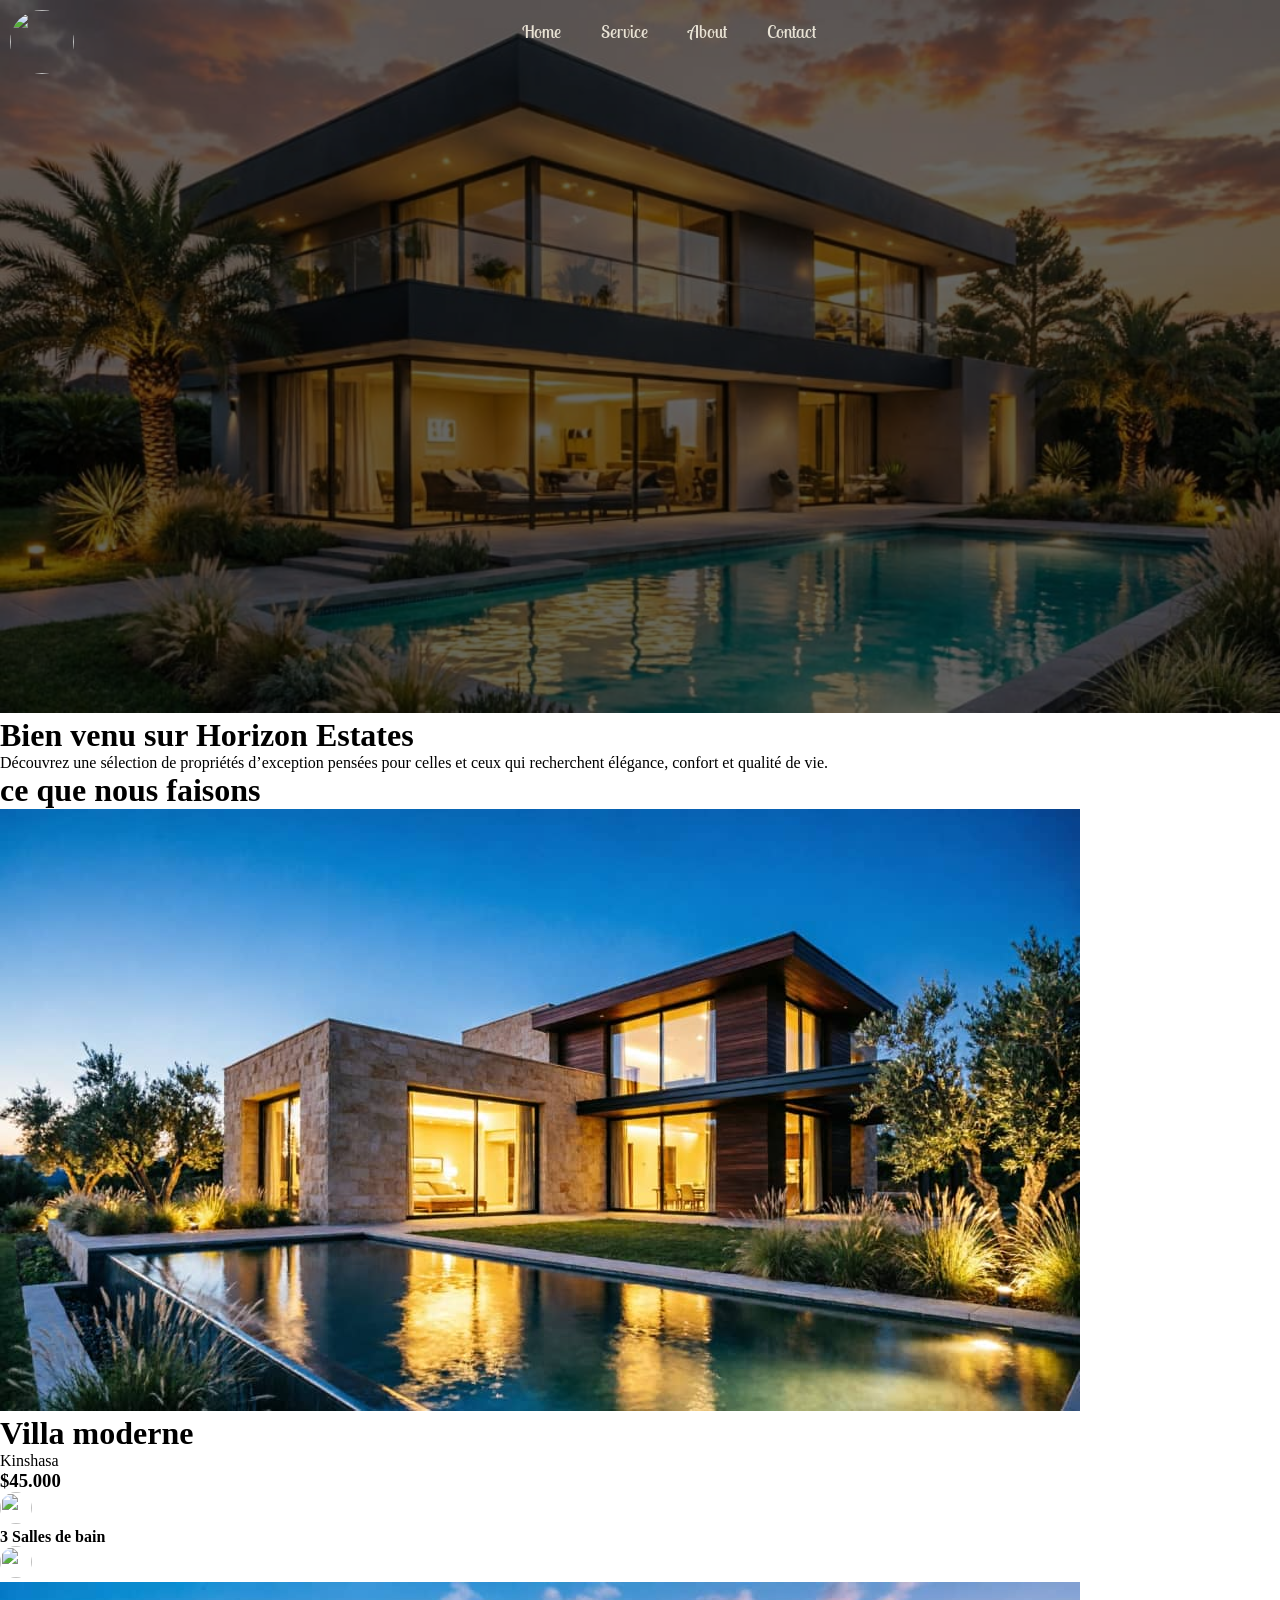
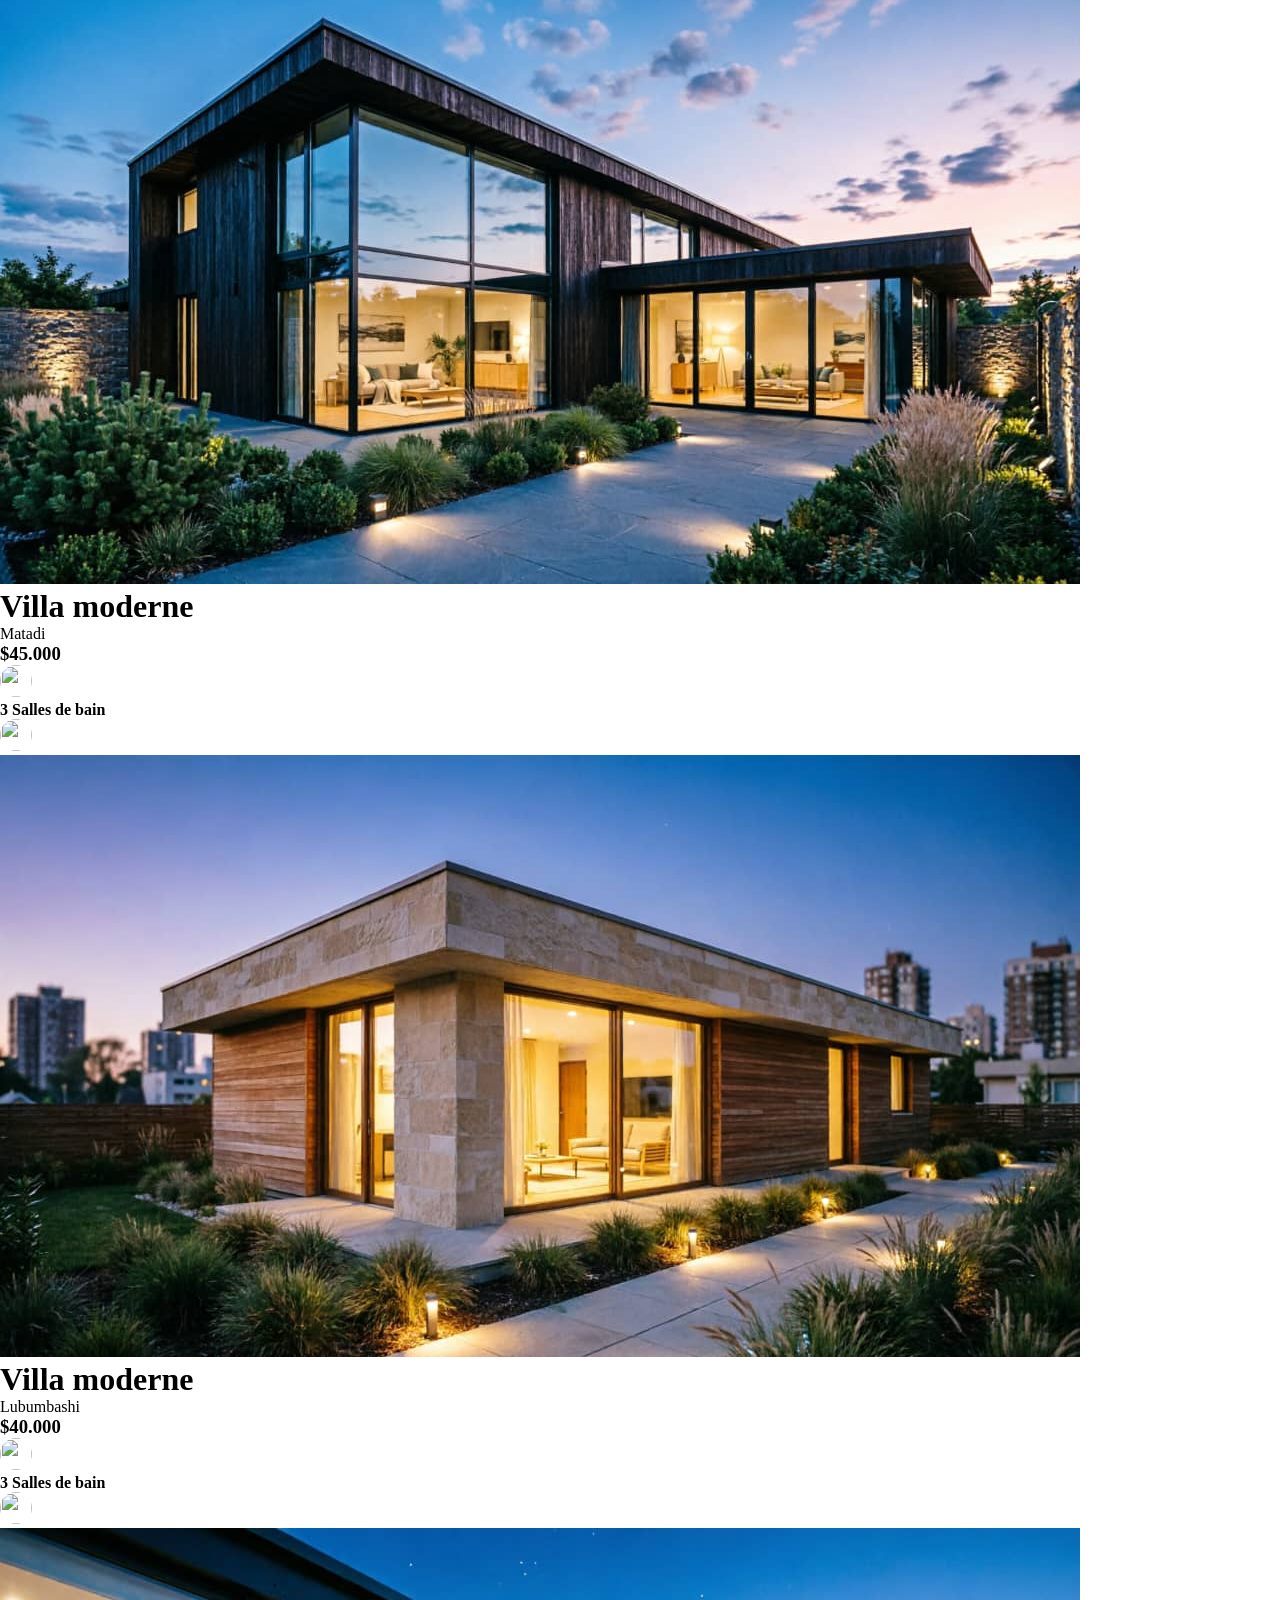
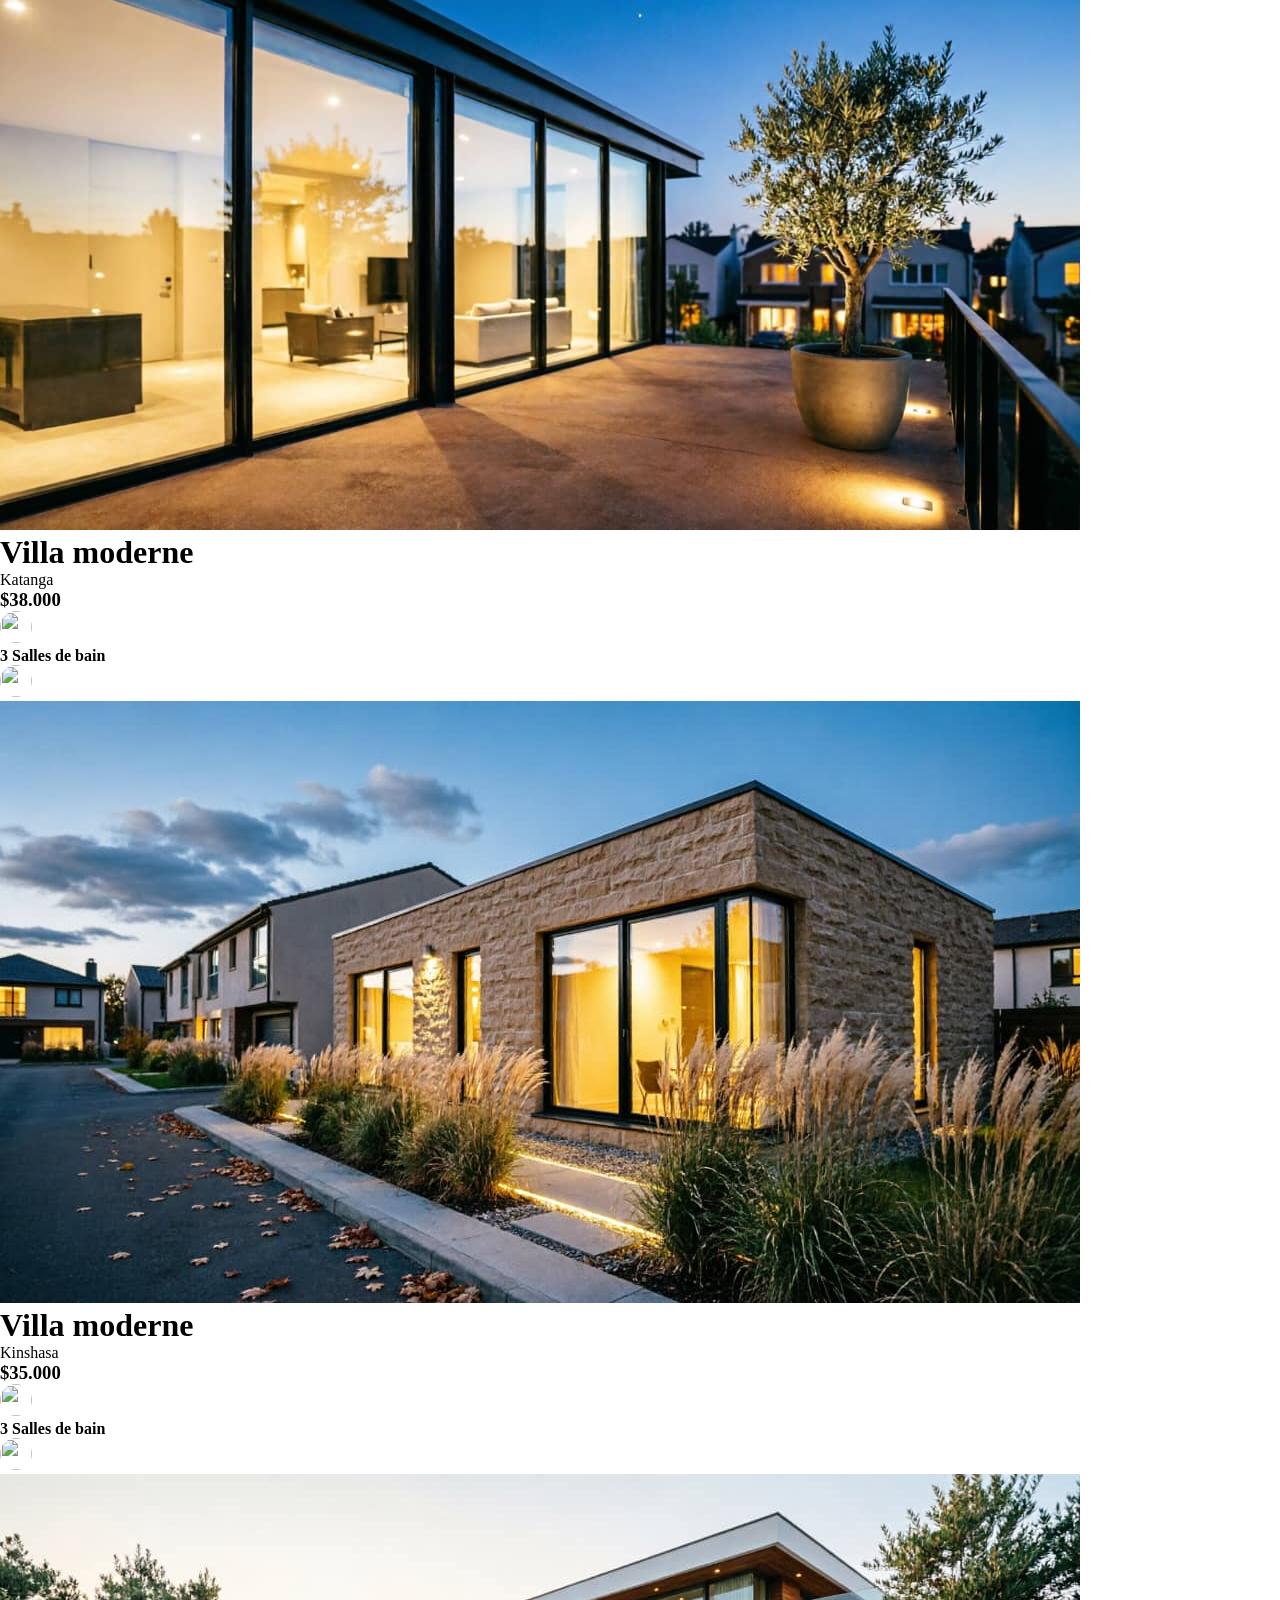
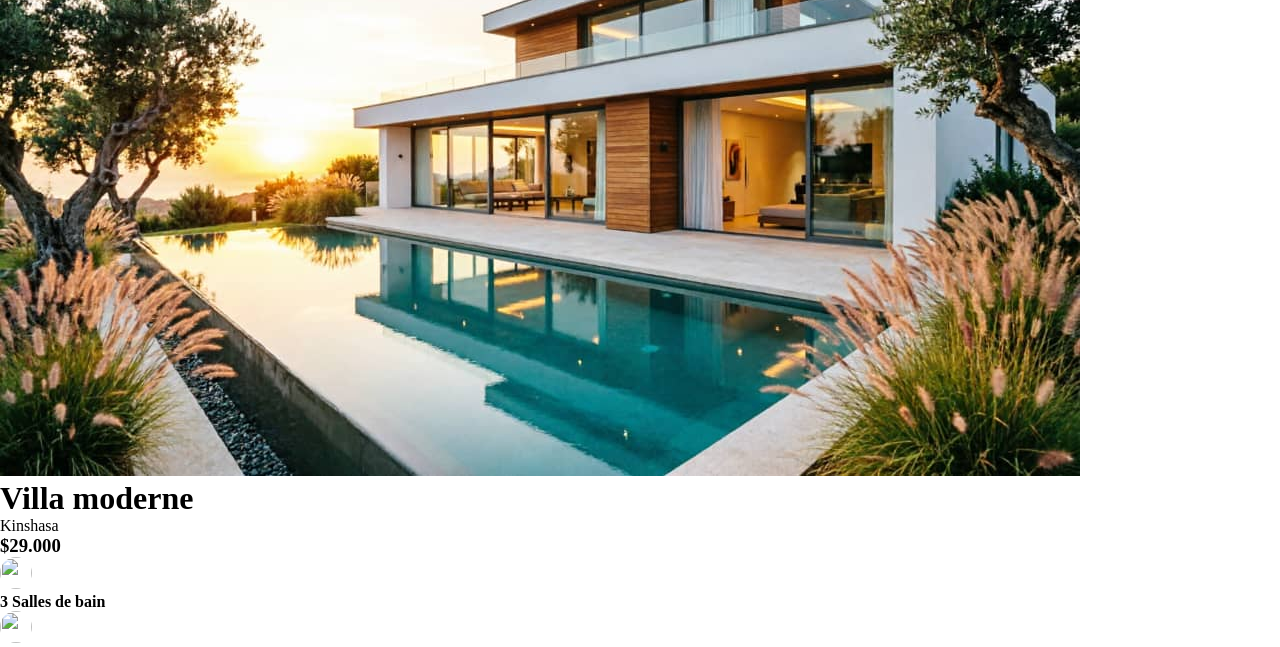
==== src/composant/header.html @ 40e7413b "change le design" ====
<!DOCTYPE html>
<html lang="en">
<head>
    <meta charset="UTF-8">
    <meta name="viewport" content="width=device-width, initial-scale=1.0">
    <link rel="stylesheet" href="/src/main.css">
        <link rel="stylesheet" href="https://cdnjs.cloudflare.com/ajax/libs/font-awesome/6.5.1/css/all.min.css">
    <link rel="preconnect" href="https://fonts.googleapis.com">
<link rel="preconnect" href="https://fonts.gstatic.com" crossorigin>
<link href="https://fonts.googleapis.com/css2?family=Cormorant+Garamond:wght@400;500;600;700&family=Montserrat:wght@300;400;500&display=swap" rel="stylesheet">
    <title>Horizon Home</title>
</head>
<body>
    <header class="top">
        <div class="background">
            <img src="/public/images/fontBack.jpeg" alt="">
        </div>
        <div class="logo"><img src="public/images/icons/LogoHorizon.png" alt="" srcset=""></div>
        <div class="menu">
            <nav>
                <ul>
                    <li>
                        <a href="">Home</a>
                        <a href="">Service</a>
                        <a href="">About</a>
                        <a href="">Contact</a>
                    </li>
                </ul>
            </nav>
        </div>
        <h1>Bien venu sur Horizon Estates</h1>
        <p>Découvrez une sélection de propriétés d’exception pensées pour celles et ceux qui recherchent élégance, confort et qualité de vie.</p>
    </header>
    <div class="propriety">
        <h1 id="propText">ce que nous faisons </h1>
        <div id="home">
            <div class="carte1">
                <img src="/public/images/home1.jpeg" alt="img" srcset="">
                <div class="descript1">
                    <h1>Villa moderne</h1>
                    <p>Kinshasa</p>
                    <h3>$45.000</h3>
                    <div class="icon">
                        <div class="sallBain">
                            <img src="/public/images/icons/icon5.jpeg" alt="">
                            <h4>3 Salles de bain</h4>
                        </div>
                        <div class="bedRoom">
                            <img src="/public/images/icons/icon4.jpeg" alt="">
                        </div>
                    </div>
                </div>
            </div>
            <div class="carte2">
                <img src="/public/images/home2.jpeg" alt="">
                <div class="descript2">
                     <h1>Villa moderne</h1>
                    <p>Matadi</p>
                    <h3>$45.000</h3>
                    <div class="icon">
                         <div class="sallBain">
                            <img src="/public/images/icons/icon5.jpeg" alt="">
                            <h4>3 Salles de bain</h4>
                        </div>
                        
                        <div class="bedRoom">
                            <img src="/public/images/icons/icon4.jpeg" alt="">
                        </div>
                    </div>
                </div>
            </div>
            <div class="carte3">
                <img src="/public/images/home3.jpeg" alt="">
                <div class="descript3">
                     <h1>Villa moderne</h1>
                    <p>Lubumbashi</p>
                    <h3>$40.000</h3>
                    <div class="icon">
                         <div class="sallBain">
                            <img src="/public/images/icons/icon5.jpeg" alt="">
                            <h4>3 Salles de bain</h4>
                        </div>
                        
                        <div class="bedRoom">
                            <img src="/public/images/icons/icon4.jpeg" alt="">
                        </div>
                    </div>
                </div>
            </div>
            <div class="carte4">
                <img src="/public/images/home4.jpeg" alt="">
                <div class="descript4">
                     <h1>Villa moderne</h1>
                    <p>Katanga</p>
                    <h3>$38.000</h3>
                    <div class="icon">
                       <div class="sallBain">
                            <img src="/public/images/icons/icon5.jpeg" alt="">
                            <h4>3 Salles de bain</h4>
                        </div>
                        
                        <div class="bedRoom">
                            <img src="/public/images/icons/icon4.jpeg" alt="">
                        </div>
                    </div>
                </div>
            </div>
            <div class="carte5">
                <img src="/public/images/home5.jpeg" alt="">
                <div class="descript5"> <h1>Villa moderne</h1>
                    <p>Kinshasa</p>
                    <h3>$35.000</h3>
                    <div class="icon">
                         <div class="sallBain">
                            <img src="/public/images/icons/icon5.jpeg" alt="">
                            <h4>3 Salles de bain</h4>
                        </div>
                        
                        <div class="bedRoom">
                            <img src="/public/images/icons/icon4.jpeg" alt="">
                        </div>
                    </div>
                </div>
            </div>
            <div class="carte6">
                <img src="/public/images/home6.jpeg" alt="">
                <div class="descript6"> <h1>Villa moderne</h1>
                    <p>Kinshasa</p>
                    <h3>$29.000</h3>
                    <div class="icon">
                         <div class="sallBain">
                            <img src="/public/images/icons/icon5.jpeg" alt="">
                            <h4>3 Salles de bain</h4>
                        </div>
                        
                        <div class="bedRoom">
                            <img src="/public/images/icons/icon4.jpeg" alt="">
                        </div>
                    </div>
                </div>
            </div>








        </div>
    </div>
</body>
</html>
---- src/main.css ----
@import url('https://fonts.googleapis.com/css2?family=Cormorant+Garamond:wght@400;500;600;700&family=Plus+Jakarta+Sans:wght@400;500;600;700&display=swap');
@import url('https://fonts.googleapis.com/css2?family=Bodoni+Moda:opsz,wght@6..96,400;6..96,500;6..96,600;6..96,700&display=swap');
@import url('https://fonts.googleapis.com/css2?family=Instrument+Serif:ital@0;1&display=swap');
@import url('https://fonts.googleapis.com/css2?family=Audiowide&family=Bebas+Neue&family=Lobster+Two:ital,wght@0,400;0,700;1,400;1,700&family=Orbitron:wght@400..900&family=Press+Start+2P&display=swap');
*{
    margin: 0;
    padding: 0;
    box-sizing: border-box;
}
 
.present{
    width: 100%;
    height: 100vh;
    display: flex;
    flex-direction: column;
    align-items: center;
    padding: 100px;
   
}
.videoback{
    position: relative;
    width: 100%;
    height: 100%;
    overflow: hidden;
}

video{
    width: 100%;
    height: 100%;
    object-fit: cover;
    z-index: -1;
    position: fixed;
    left: 0;
    top: 0;
    filter: brightness(0.3);
    
}
.text{
    display: flex;
    flex-direction: column;
    gap: 20px;
    font-family: 'Playfair Display', serif;
    z-index: 10;
    transform: translate(-20px);
    opacity: 0;
}
.text.view{
    display: flex;
    flex-direction: column;
    gap: 20px;
    font-family: 'Playfair Display', serif;
    opacity: 1;
    z-index: 10;
     animation: fadeText .8s ease-in-out;
}
.text h1{
     font-family: "Lobster Two", sans-serif;
    width: 400px;
    color: #e9e3d5;
    visibility: visible;
    white-space: normal;
    /* text-align: left; */
    font-size: 3rem;
    font-weight: 800;
    animation-delay: 0.6s;
}
.text p{
    font-family: 'Cormorant Garamond', serif;
    font-size: 22px;
    font-weight: 600;
    width: 800px;
    color: #e9e3d5;
    animation-delay: 0.8s;
}
#view{
    width:150px;
    height: 35px;
    border-radius: 20px;
    position: relative;
    left: 200px;
    top: 50px;
    border: none;
    color: #171717;
    font-size: 17px;
    font-weight: 400;
    font-family: "Lobster Two", sans-serif;
    z-index: 10;
    cursor: pointer;
    animation-delay: 0.9;
    background: #778ca4;
    box-shadow: 2px 2px 3px ,-2px -2px #4f6271;
    transition: all .5s ease-in-out;
    opacity: 1;

}
#view.hide{
    opacity: 1;
     animation: push .5s ease-in-out;
}
#view a{
    position:absolute;
    top: 8px;
    color: #e9e3d5;
    left: 15%;
    text-decoration: none;
    text-align: center;
    margin: 0 auto;
}

#view:hover{
     transition: 0.6s ease;
    color: #e9e3d5;
    background: transparent;
}
@keyframes fadeText {
    from{
        transform: translateX(-50px);
        opacity: 0;
    }
    to{
        transform: translate(0);
        opacity: 1;
    }
}
@keyframes push{
    from{
        opacity: 0;
        
    }
    to{
        opacity: 1;
    }
}



 /* partie du header */
 .logo{
    position: absolute;
    top: 10px;
    left: 10px;
    width: 150px;
    height: 150px;
 }
 .logo img{
    width: 64px;
    height: 64px;
    border-radius: 50%;
    object-fit: cover;
 }
.top{
    width: 100vw;
    height: 65%;
}
.background{
    width: 100vw;
    height: 100%;
    z-index: 1;
}
.background img{
    object-fit: cover;
    width: 100%;
    height: 100%;
    filter:brightness(0.4);
}
.icon img{
    width: 32px;
    height: 32px;
    border-radius: 50%;
}
.menu{
   position: absolute;
   top: 20px;
   left: 40%;
   transition: all .8s ease-in-out;
}
.menu li{
    display: flex;
    justify-content: space-between;
    gap: 20px;
    text-decoration: none;
    list-style: none;
}
.menu a{
    padding: 0 10px;
    text-decoration: none;
    font-size: 18px;
    font-weight: 400;
    position: relative;
    color: #e9e3d5;
    font-family: "Lobster Two", sans-serif;
    transition: all .8s ease-in-out;
}
.menu a::before{
    content: '';
    position:absolute;
    top: 30px;
    left: 0;
    width: 0;
    height: 2px;
    background: #eeddc4;
    transition: all .8s ease-in-out;
}
.menu a:hover::before{
    width: 100%;
}
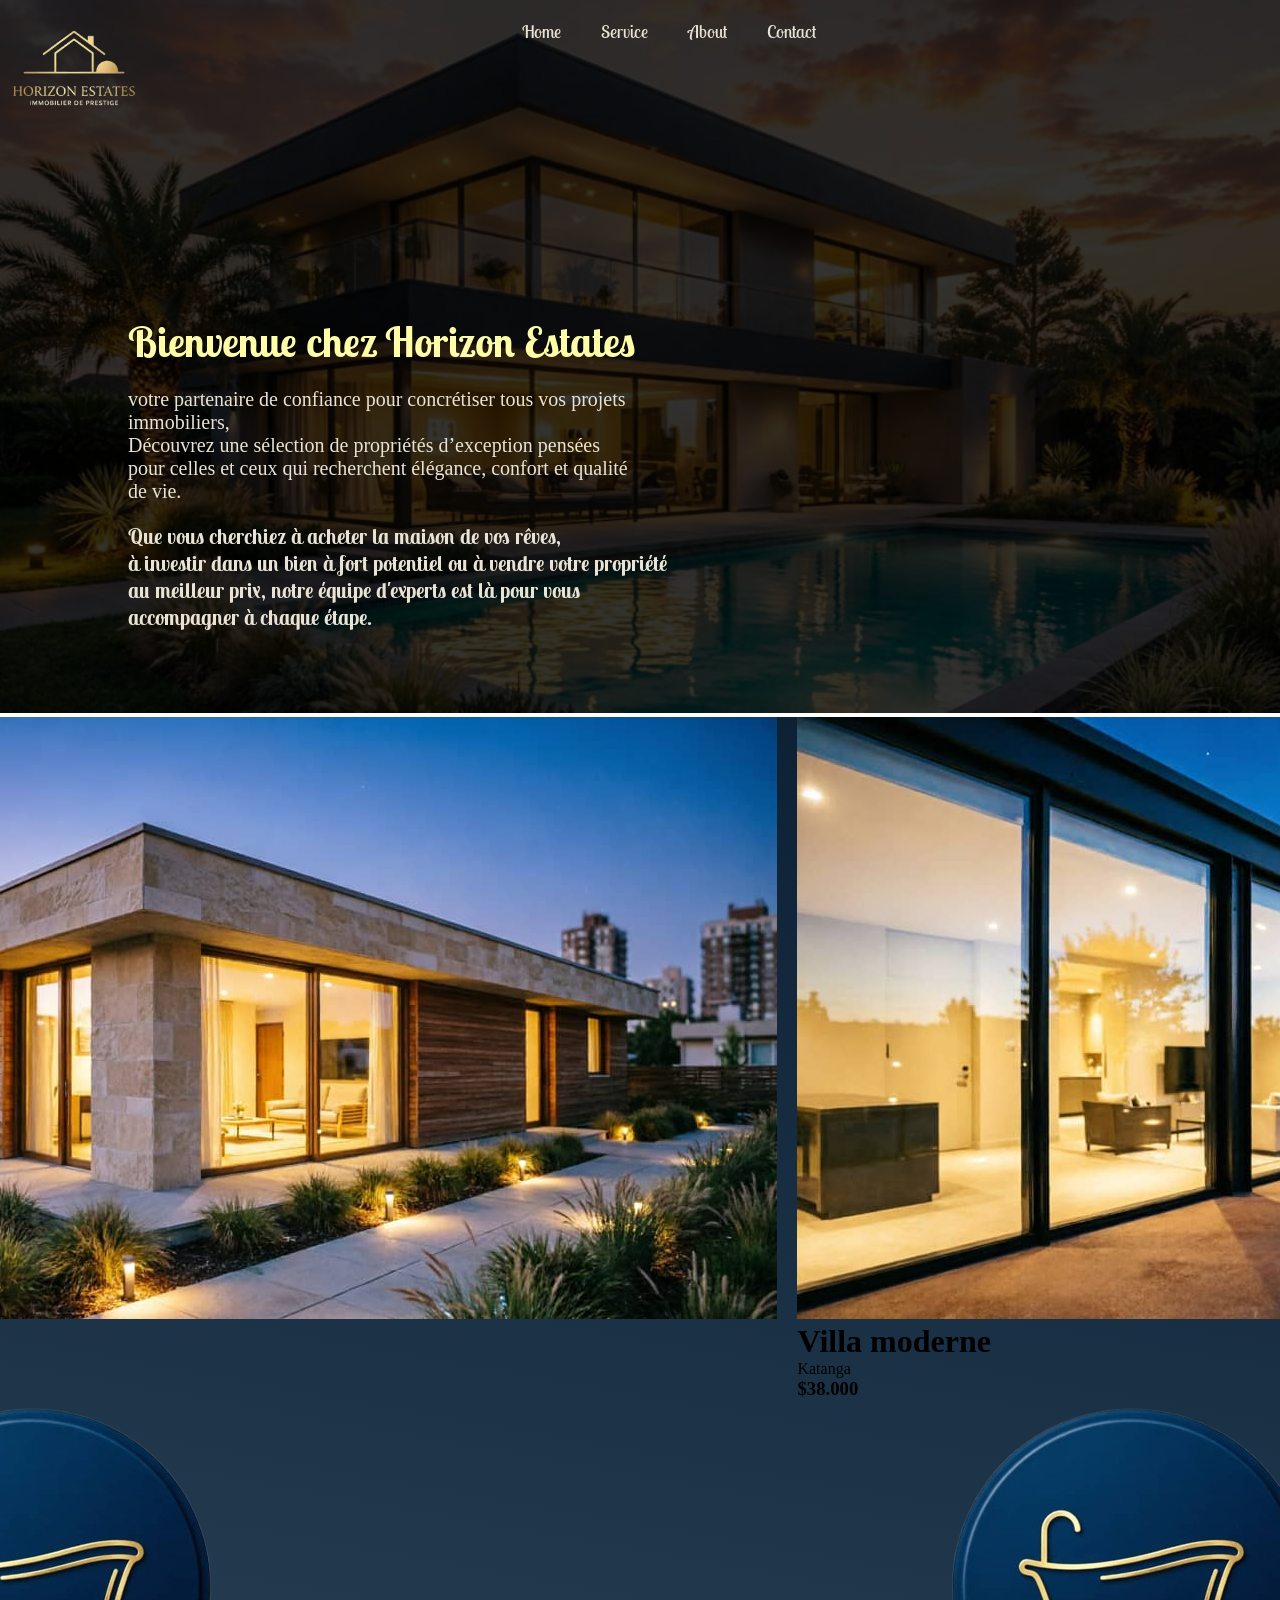
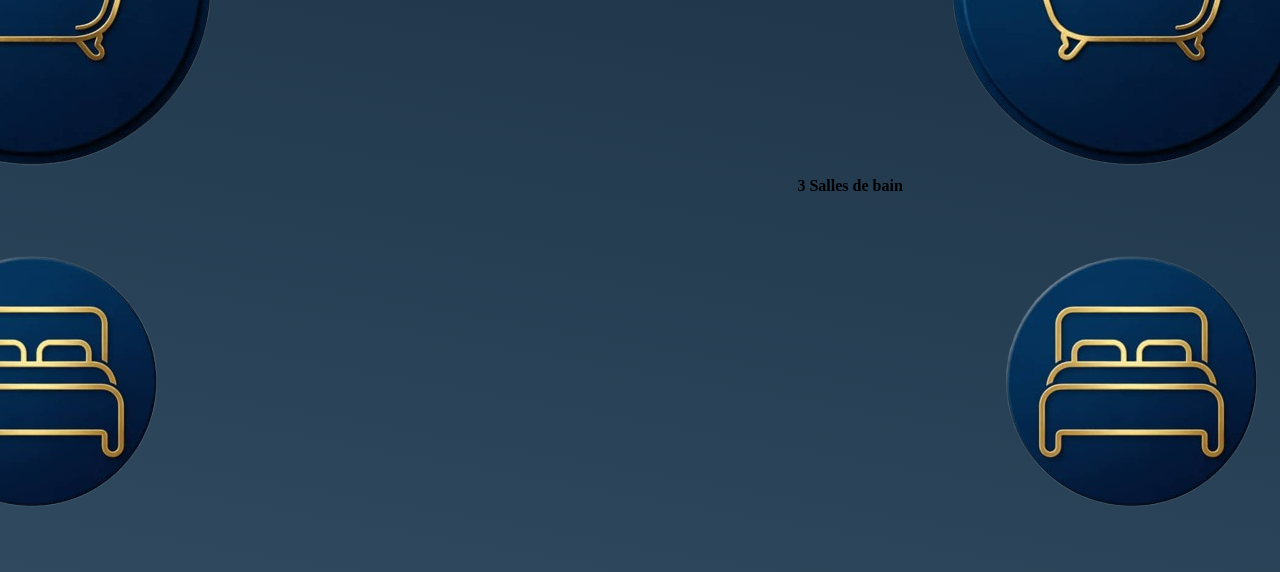
==== commit 2a67a2fb: "ajouter un nouveau fichier" ====
--- a/src/composant/header.html
+++ b/src/composant/header.html
@@ -4,6 +4,7 @@
     <meta charset="UTF-8">
     <meta name="viewport" content="width=device-width, initial-scale=1.0">
     <link rel="stylesheet" href="/src/main.css">
+    <link rel="stylesheet" href="/src/propieté.css">
         <link rel="stylesheet" href="https://cdnjs.cloudflare.com/ajax/libs/font-awesome/6.5.1/css/all.min.css">
     <link rel="preconnect" href="https://fonts.googleapis.com">
 <link rel="preconnect" href="https://fonts.gstatic.com" crossorigin>
@@ -15,7 +16,9 @@
         <div class="background">
             <img src="/public/images/fontBack.jpeg" alt="">
         </div>
-        <div class="logo"><img src="public/images/icons/LogoHorizon.png" alt="" srcset=""></div>
+        <div class="logo">
+            <img src="/public/images/icons/LogoHorizon.png" alt="">
+        </div>
         <div class="menu">
             <nav>
                 <ul>
@@ -28,13 +31,27 @@
                 </ul>
             </nav>
         </div>
-        <h1>Bien venu sur Horizon Estates</h1>
-        <p>Découvrez une sélection de propriétés d’exception pensées pour celles et ceux qui recherchent élégance, confort et qualité de vie.</p>
+        <div class="textHeader"> 
+        <h1>Bienvenue chez Horizon Estates </h1>
+        <p>votre partenaire de confiance pour concrétiser tous vos projets immobiliers,<br>
+        Découvrez une sélection de propriétés d’exception pensées pour celles et ceux qui recherchent élégance, confort et qualité de vie.</p>
+
+            <h5>Que vous cherchiez à acheter la maison de vos rêves,<br>
+                 à investir dans un bien à fort potentiel ou à vendre votre propriété au meilleur prix,
+                 notre équipe d'experts est là pour vous accompagner à chaque étape.</h5>
+</div>
     </header>
+                    <!-- part des propietées  -->
     <div class="propriety">
-        <h1 id="propText">ce que nous faisons </h1>
+        
+        <div class="ask">
+            <h1 id="propText">Pourquoi choisir Horizon Estates ?</h1>
+            <p>Une expertise locale & internationale : Une connaissance approfondie du marché pour vous proposer les meilleures opportunités.</p>
+            <p>Un accompagnement sur-mesure : Des solutions adaptées à vos besoins, votre budget et votre vision.</p>
+            <p>Transparence & Sérénité : Un suivi clair et rigoureux, de la première visite jusqu'à la signature finale.</p>
+        </div>
         <div id="home">
-            <div class="carte1">
+            <div class="carte">
                 <img src="/public/images/home1.jpeg" alt="img" srcset="">
                 <div class="descript1">
                     <h1>Villa moderne</h1>
@@ -42,16 +59,16 @@
                     <h3>$45.000</h3>
                     <div class="icon">
                         <div class="sallBain">
-                            <img src="/public/images/icons/icon5.jpeg" alt="">
+                            <img src="/public/images/icons/icon5.png" alt="">
                             <h4>3 Salles de bain</h4>
                         </div>
                         <div class="bedRoom">
-                            <img src="/public/images/icons/icon4.jpeg" alt="">
+                            <img src="/public/images/icons/icon4.png" alt="">
                         </div>
                     </div>
                 </div>
             </div>
-            <div class="carte2">
+            <div class="carte">
                 <img src="/public/images/home2.jpeg" alt="">
                 <div class="descript2">
                      <h1>Villa moderne</h1>
@@ -59,17 +76,17 @@
                     <h3>$45.000</h3>
                     <div class="icon">
                          <div class="sallBain">
-                            <img src="/public/images/icons/icon5.jpeg" alt="">
+                            <img src="/public/images/icons/icon5.png" alt="">
                             <h4>3 Salles de bain</h4>
                         </div>
                         
                         <div class="bedRoom">
-                            <img src="/public/images/icons/icon4.jpeg" alt="">
+                            <img src="/public/images/icons/icon4.png" alt="">
                         </div>
                     </div>
                 </div>
             </div>
-            <div class="carte3">
+            <div class="carte">
                 <img src="/public/images/home3.jpeg" alt="">
                 <div class="descript3">
                      <h1>Villa moderne</h1>
@@ -77,17 +94,17 @@
                     <h3>$40.000</h3>
                     <div class="icon">
                          <div class="sallBain">
-                            <img src="/public/images/icons/icon5.jpeg" alt="">
+                            <img src="/public/images/icons/icon5.png" alt="">
                             <h4>3 Salles de bain</h4>
                         </div>
                         
                         <div class="bedRoom">
-                            <img src="/public/images/icons/icon4.jpeg" alt="">
+                            <img src="/public/images/icons/icon4.png" alt="">
                         </div>
                     </div>
                 </div>
             </div>
-            <div class="carte4">
+            <div class="carte">
                 <img src="/public/images/home4.jpeg" alt="">
                 <div class="descript4">
                      <h1>Villa moderne</h1>
@@ -95,46 +112,46 @@
                     <h3>$38.000</h3>
                     <div class="icon">
                        <div class="sallBain">
-                            <img src="/public/images/icons/icon5.jpeg" alt="">
+                            <img src="/public/images/icons/icon5.png" alt="">
                             <h4>3 Salles de bain</h4>
                         </div>
                         
                         <div class="bedRoom">
-                            <img src="/public/images/icons/icon4.jpeg" alt="">
+                            <img src="/public/images/icons/icon4.png" alt="">
                         </div>
                     </div>
                 </div>
             </div>
-            <div class="carte5">
+            <div class="carte">
                 <img src="/public/images/home5.jpeg" alt="">
                 <div class="descript5"> <h1>Villa moderne</h1>
                     <p>Kinshasa</p>
                     <h3>$35.000</h3>
                     <div class="icon">
                          <div class="sallBain">
-                            <img src="/public/images/icons/icon5.jpeg" alt="">
+                            <img src="/public/images/icons/icon5.png" alt="">
                             <h4>3 Salles de bain</h4>
                         </div>
                         
                         <div class="bedRoom">
-                            <img src="/public/images/icons/icon4.jpeg" alt="">
+                            <img src="/public/images/icons/icon4.png" alt="">
                         </div>
                     </div>
                 </div>
             </div>
-            <div class="carte6">
+            <div class="carte">
                 <img src="/public/images/home6.jpeg" alt="">
                 <div class="descript6"> <h1>Villa moderne</h1>
                     <p>Kinshasa</p>
                     <h3>$29.000</h3>
                     <div class="icon">
                          <div class="sallBain">
-                            <img src="/public/images/icons/icon5.jpeg" alt="">
+                            <img src="/public/images/icons/icon5.png" alt="">
                             <h4>3 Salles de bain</h4>
                         </div>
                         
                         <div class="bedRoom">
-                            <img src="/public/images/icons/icon4.jpeg" alt="">
+                            <img src="/public/images/icons/icon4.png" alt="">
                         </div>
                     </div>
                 </div>
@@ -149,5 +166,6 @@
 
         </div>
     </div>
+    <script src="/src/js/main.js"></script>
 </body>
 </html>
--- a/src/main.css
+++ b/src/main.css
@@ -137,42 +137,46 @@
  /* partie du header */
  .logo{
     position: absolute;
-    top: 10px;
+    top: 0px;
     left: 10px;
     width: 150px;
     height: 150px;
+  
  }
  .logo img{
-    width: 64px;
-    height: 64px;
-    border-radius: 50%;
+    width: 128px;
+    height: 128px;
+    /* border-radius: 50%; */
     object-fit: cover;
+    z-index: 1;
  }
 .top{
     width: 100vw;
     height: 65%;
+    display: flex;
+    flex-direction: column;
+    gap: 20px;
+    background-attachment: fixed;
+    
 }
 .background{
     width: 100vw;
     height: 100%;
-    z-index: 1;
+    /* z-index: 1; */
 }
 .background img{
     object-fit: cover;
     width: 100%;
     height: 100%;
-    filter:brightness(0.4);
-}
-.icon img{
-    width: 32px;
-    height: 32px;
-    border-radius: 50%;
+    filter:brightness(0.2);
+    z-index: 1000;
 }
 .menu{
    position: absolute;
    top: 20px;
    left: 40%;
    transition: all .8s ease-in-out;
+    animation: fadeIn .5s ease-in-out ;
 }
 .menu li{
     display: flex;
@@ -190,6 +194,9 @@
     color: #e9e3d5;
     font-family: "Lobster Two", sans-serif;
     transition: all .8s ease-in-out;
+}
+.menu a:hover{
+    color: #fffda8;
 }
 .menu a::before{
     content: '';
@@ -202,5 +209,66 @@
     transition: all .8s ease-in-out;
 }
 .menu a:hover::before{
-    width: 100%;
+    
+    width: 100%;
+}
+.textHeader{
+    display: flex;
+    flex-direction: column;
+    gap: 20px;
+    z-index: 10;
+    position: absolute;
+    top: 35%;
+    left: 10%;
+    color: #e9e3d5;
+}
+.textHeader.viewText{
+    font-size: 42px;
+    color: #fffda8;
+    font-weight: 600;
+    font-family: "Lobster Two", sans-serif;
+    transform: translateX(-50px);
+    opacity: 0;
+    transition:all .6s ease-in-out;
+    animation: fadeIn .5s ease-in-out;
+   
+}
+.textHeader h1{
+    font-size: 42px;
+    color: #fffda8;
+    font-weight: 600;
+    font-family: "Lobster Two", sans-serif;
+     transition: all .8s ease-in-out;
+     animation: fadeIn .6s ease-in-out ;
+     /* animation-duration: .8s; */
+}
+
+.textHeader p{
+    width: 500px;
+    font-size: 20px;
+    font-weight: 400;
+     transition: all .8s ease-in-out;
+    animation: fadeIn .7s ease-in-out ;
+    /* animation-duration: .9s; */
+}
+
+.textHeader h5{
+    font-size: 21px;
+    font-weight: 600;
+    font-family: "Lobster Two", sans-serif;
+    width: 550px;
+    transition: all .8s ease-in-out;
+   animation: fadeIn .8s ease-in-out;
+   /* animation-duration: .7s; */
+}
+
+@keyframes fadeIn {
+    from{
+        transform: translateX(-50px);
+         opacity: 0  
+    }
+    to{
+        transform: translateX(0);
+        opacity: 1;
+    }
 }
--- a/src/propieté.css
+++ b/src/propieté.css
@@ -0,0 +1,31 @@
+.propriety{
+    background: linear-gradient(190deg, #0b1f33,#30495e);
+    width: 100%;
+    height: 50%;
+    display: flex;
+    justify-content: space-between;
+    gap: 20px;
+}
+.propText{
+    text-align: center;
+    margin: 0 auto;
+    font-size: 22px;
+    font-family: "Lobster Two", sans-serif;
+}
+ #home{
+    display: flex;
+    justify-content: center;
+    gap: 20px;
+    width: 100%;
+ }
+ .ask{
+    width: 100%;
+    height: 500px;
+ }
+.cart{
+    display: flex;
+    justify-content: space-between;
+    gap: 20px;
+    width: 350px;
+    height: 350px;
+}
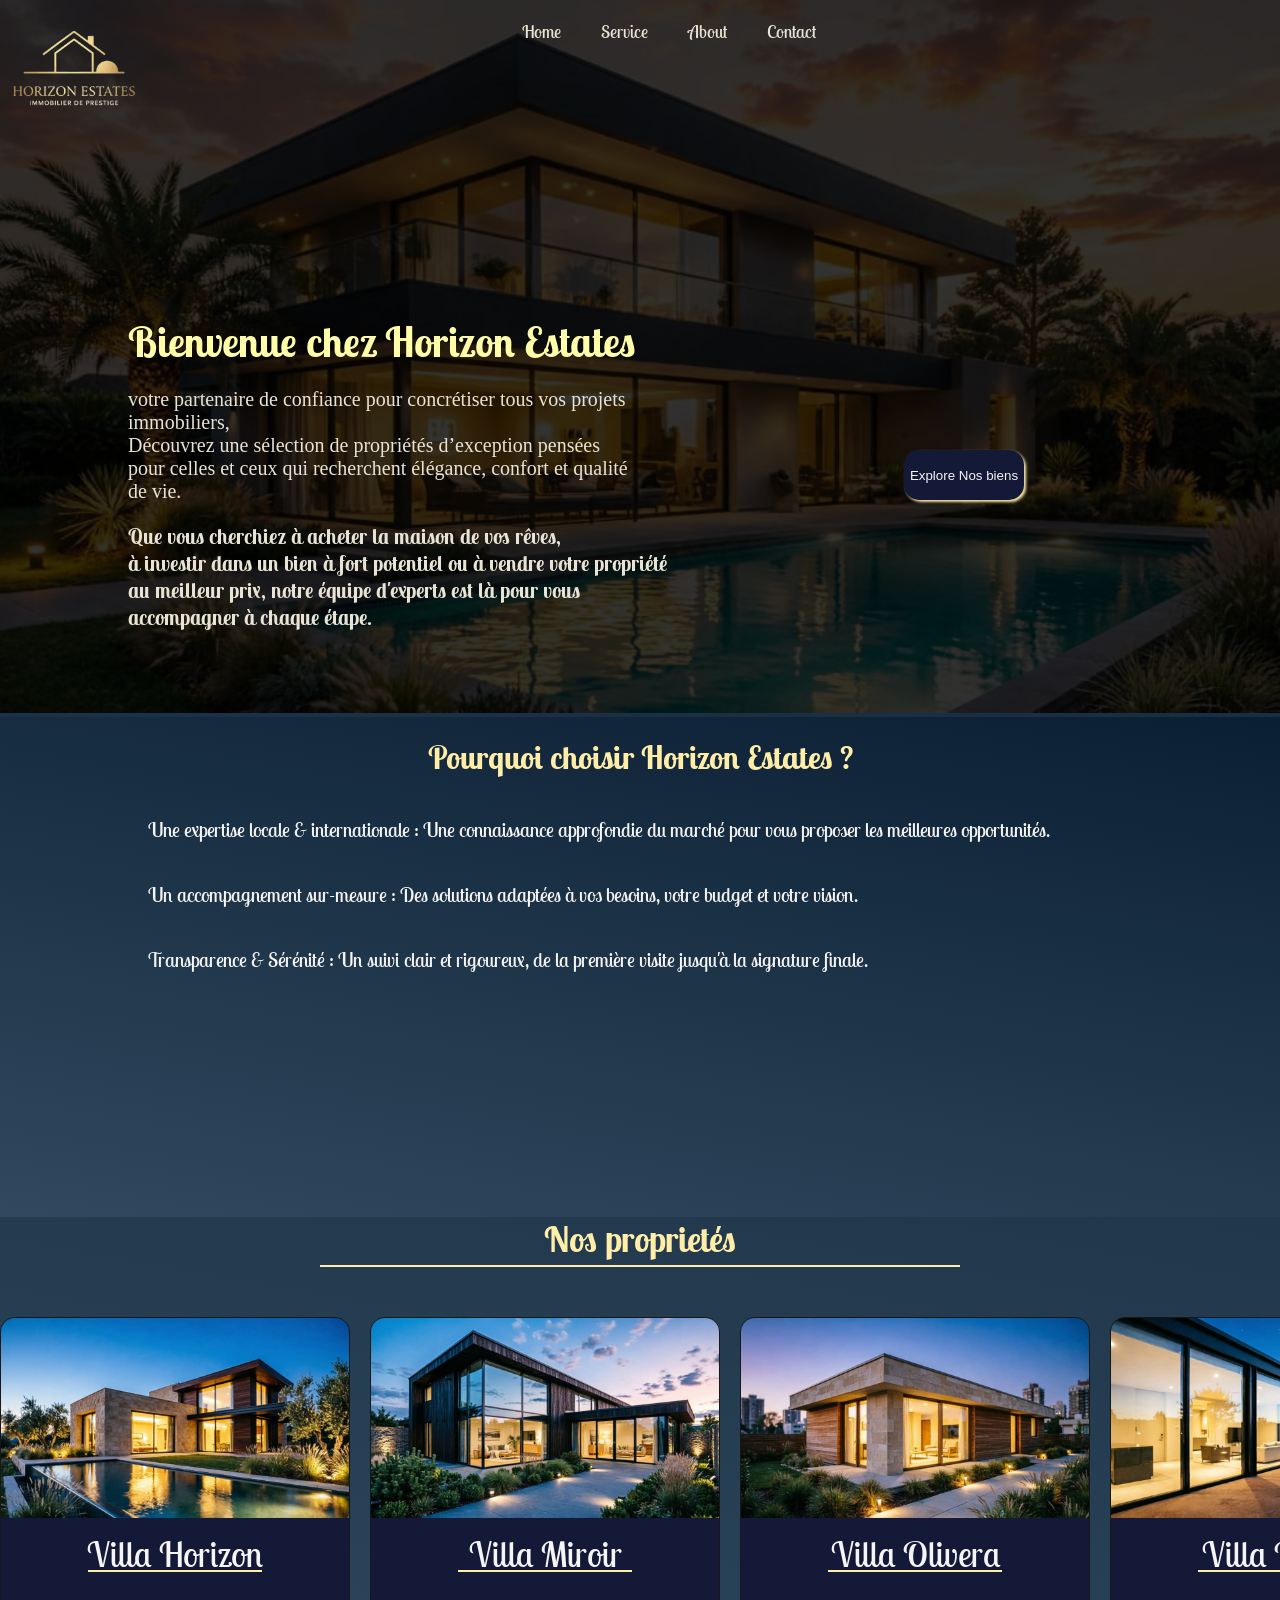
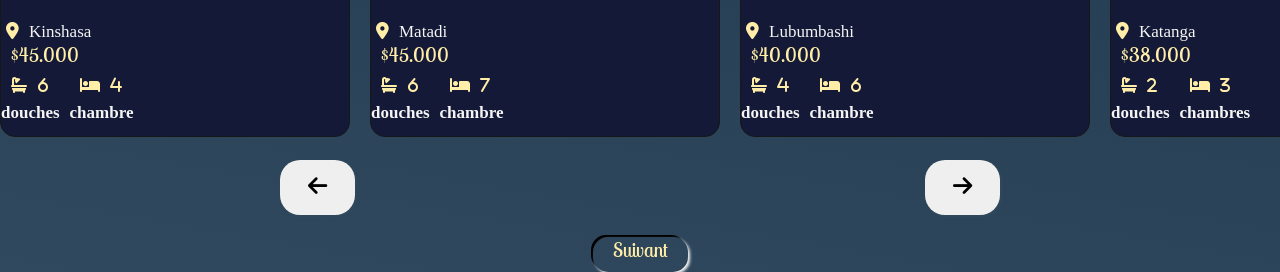
==== commit 28f3cb95: "nouvelle version du project pour la performance" ====
--- a/src/composant/header.html
+++ b/src/composant/header.html
@@ -9,7 +9,9 @@
     <link rel="preconnect" href="https://fonts.googleapis.com">
 <link rel="preconnect" href="https://fonts.gstatic.com" crossorigin>
 <link href="https://fonts.googleapis.com/css2?family=Cormorant+Garamond:wght@400;500;600;700&family=Montserrat:wght@300;400;500&display=swap" rel="stylesheet">
-    <title>Horizon Home</title>
+<link rel="stylesheet" href="https://cdnjs.cloudflare.com/ajax/libs/font-awesome/6.5.1/css/all.min.css">
+
+  <title>Horizon Home</title>
 </head>
 <body>
     <header class="top">
@@ -23,10 +25,10 @@
             <nav>
                 <ul>
                     <li>
-                        <a href="">Home</a>
-                        <a href="">Service</a>
-                        <a href="">About</a>
-                        <a href="">Contact</a>
+                        <a href="/src/composant/header.html">Home</a>
+                        <a href="/src/service/service.html">Service</a>
+                        <a href="/src/page/about.html">About</a>
+                        <a href="/src/page/contact.html">Contact</a>
                     </li>
                 </ul>
             </nav>
@@ -40,30 +42,37 @@
                  à investir dans un bien à fort potentiel ou à vendre votre propriété au meilleur prix,
                  notre équipe d'experts est là pour vous accompagner à chaque étape.</h5>
 </div>
+        <button class="voir">Explore Nos biens</button>
     </header>
                     <!-- part des propietées  -->
-    <div class="propriety">
-        
         <div class="ask">
             <h1 id="propText">Pourquoi choisir Horizon Estates ?</h1>
-            <p>Une expertise locale & internationale : Une connaissance approfondie du marché pour vous proposer les meilleures opportunités.</p>
-            <p>Un accompagnement sur-mesure : Des solutions adaptées à vos besoins, votre budget et votre vision.</p>
-            <p>Transparence & Sérénité : Un suivi clair et rigoureux, de la première visite jusqu'à la signature finale.</p>
+            <p class="para">Une expertise locale & internationale : Une connaissance approfondie du marché pour vous proposer les meilleures opportunités.<i class="bsc-building-house-home-bank-11"></i></p>
+            <p class="para">Un accompagnement sur-mesure : Des solutions adaptées à vos besoins, votre budget et votre vision.</p>
+            <p class="para">Transparence & Sérénité : Un suivi clair et rigoureux, de la première visite jusqu'à la signature finale.</p>
         </div>
+
+        <!-- faire des cartes -->
+
+
+    <div class="propriety">
+        <h1>Nos proprietés</h1>
         <div id="home">
             <div class="carte">
                 <img src="/public/images/home1.jpeg" alt="img" srcset="">
                 <div class="descript1">
-                    <h1>Villa moderne</h1>
-                    <p>Kinshasa</p>
+                    <h1>Villa Horizon</h1>
+                    <p> <i class="fa-solid fa-location-dot"></i>Kinshasa</p>
                     <h3>$45.000</h3>
                     <div class="icon">
                         <div class="sallBain">
-                            <img src="/public/images/icons/icon5.png" alt="">
-                            <h4>3 Salles de bain</h4>
+                            <!-- <img src="/public/images/icons/icon5.png" alt=""> -->
+                             <i class="fa-solid fa-bath">6</i>
+                            <h4>douches</h4>
                         </div>
                         <div class="bedRoom">
-                            <img src="/public/images/icons/icon4.png" alt="">
+                             <i class="fa-solid fa-bed">4</i>
+                             <h4>chambre</h4>
                         </div>
                     </div>
                 </div>
@@ -71,17 +80,19 @@
             <div class="carte">
                 <img src="/public/images/home2.jpeg" alt="">
                 <div class="descript2">
-                     <h1>Villa moderne</h1>
-                    <p>Matadi</p>
+                     <h1>Villa Miroir</h1>
+                    <p><i class="fa-solid fa-location-dot"></i>Matadi</p>
                     <h3>$45.000</h3>
                     <div class="icon">
                          <div class="sallBain">
-                            <img src="/public/images/icons/icon5.png" alt="">
-                            <h4>3 Salles de bain</h4>
+                            <!-- <img src="/public/images/icons/icon5.png" alt=""> -->
+                             <i class="fa-solid fa-bath">6</i>
+                            <h4>douches</h4>
                         </div>
                         
                         <div class="bedRoom">
-                            <img src="/public/images/icons/icon4.png" alt="">
+                           <i class="fa-solid fa-bed">7</i>
+                           <h4>chambre</h4>
                         </div>
                     </div>
                 </div>
@@ -89,17 +100,20 @@
             <div class="carte">
                 <img src="/public/images/home3.jpeg" alt="">
                 <div class="descript3">
-                     <h1>Villa moderne</h1>
-                    <p>Lubumbashi</p>
+                     <h1>Villa Olivera</h1>
+                    <p><i class="fa-solid fa-location-dot"></i>Lubumbashi</p>
                     <h3>$40.000</h3>
                     <div class="icon">
                          <div class="sallBain">
-                            <img src="/public/images/icons/icon5.png" alt="">
-                            <h4>3 Salles de bain</h4>
+                            <!-- <img src="/public/images/icons/icon5.png" alt=""> -->
+                             <i class="fa-solid fa-bath">4</i>
+                            <h4>douches</h4>
                         </div>
                         
                         <div class="bedRoom">
-                            <img src="/public/images/icons/icon4.png" alt="">
+                            <!-- <img src="/public/images/icons/icon4.png" alt=""> -->
+                             <i class="fa-solid fa-bed">6</i>
+                             <h4>chambre</h4>
                         </div>
                     </div>
                 </div>
@@ -107,64 +121,74 @@
             <div class="carte">
                 <img src="/public/images/home4.jpeg" alt="">
                 <div class="descript4">
-                     <h1>Villa moderne</h1>
-                    <p>Katanga</p>
+                     <h1>Villa Riviera</h1>
+                    <p> <i class="fa-solid fa-location-dot"></i>Katanga</p>
                     <h3>$38.000</h3>
                     <div class="icon">
                        <div class="sallBain">
-                            <img src="/public/images/icons/icon5.png" alt="">
-                            <h4>3 Salles de bain</h4>
+                            <!-- <img src="/public/images/icons/icon5.png" alt=""> -->
+                            <i class="fa-solid fa-bath">2</i>
+                            <h4>douches</h4>
                         </div>
                         
                         <div class="bedRoom">
-                            <img src="/public/images/icons/icon4.png" alt="">
+                             
+                            <!-- <img src="/public/images/icons/icon4.png" alt=""> -->
+                              <i class="fa-solid fa-bed">3</i>
+                              <h4>chambres</h4>
                         </div>
                     </div>
                 </div>
             </div>
             <div class="carte">
                 <img src="/public/images/home5.jpeg" alt="">
-                <div class="descript5"> <h1>Villa moderne</h1>
+                <div class="descript5"> <h1>Villa Boréale</h1>
                     <p>Kinshasa</p>
                     <h3>$35.000</h3>
                     <div class="icon">
                          <div class="sallBain">
-                            <img src="/public/images/icons/icon5.png" alt="">
-                            <h4>3 Salles de bain</h4>
+                            <!-- <img src="/public/images/icons/icon5.png" alt=""> -->
+                             <i class="fa-solid fa-bath">3</i>
+                            <h4>douches</h4>
                         </div>
                         
                         <div class="bedRoom">
-                            <img src="/public/images/icons/icon4.png" alt="">
+                            <!-- <img src="/public/images/icons/icon4.png" alt=""> -->
+                             <i class="fa-solid fa-bed">5</i>
+                             <h4>chambre</h4>
                         </div>
                     </div>
                 </div>
             </div>
             <div class="carte">
                 <img src="/public/images/home6.jpeg" alt="">
-                <div class="descript6"> <h1>Villa moderne</h1>
-                    <p>Kinshasa</p>
+                <div class="descript6"> <h1>Loft Ambriose</h1>
+                    <p> <i class="fa-solid fa-location-dot"></i>   Kinshasa</p>
                     <h3>$29.000</h3>
                     <div class="icon">
                          <div class="sallBain">
-                            <img src="/public/images/icons/icon5.png" alt="">
-                            <h4>3 Salles de bain</h4>
+                            <i class="fa-solid fa-bath">4</i>
+                            <!-- <img src="/public/images/icons/icon5.png" alt=""> -->
+                            <h4>douches</h4>
                         </div>
                         
                         <div class="bedRoom">
-                            <img src="/public/images/icons/icon4.png" alt="">
+                            <!-- <img src="/public/images/icons/icon4.png" alt=""> -->
+                             <i class="fa-solid fa-bed">5</i>
+                             <h4>douches</h4>
                         </div>
                     </div>
                 </div>
             </div>
-
-
-
-
-
-
-
-
         </div>
+    </div>
+    <div class="btnSlider">
+         
+        <button class="return"><i class="fa-solid fa-arrow-left"></i></button>
+        <button class="pass"><i class="fa-solid fa-arrow-right"></i></button>
+    </div>
+    <div class="next">
+        <a href="/src/service/service.html"> Suivant</a>
     </div>
     <script src="/src/js/main.js"></script>
 </body>
--- a/src/main.css
+++ b/src/main.css
@@ -271,4 +271,5 @@
         transform: translateX(0);
         opacity: 1;
     }
-}+}
+
--- a/src/propieté.css
+++ b/src/propieté.css
@@ -1,31 +1,216 @@
+html{
+      background: linear-gradient(190deg, #0b1f33,#30495e);
+}
+.voir{
+    position: absolute;
+    top: 50%;
+    right: 20%;
+    width: 120px;
+    height: 50px;
+    border-radius: 15px;
+    border: none;
+    box-shadow: 2px 2px 3px #ffeda8;
+    color: #f5f5f5;
+    background: #131936;
+    cursor: pointer;
+    z-index: 10;
+}
+.voir:active{
+       box-shadow: -2px -2px 3px #ffeda8;
+}
+.ask{
+    width: 100%;
+    height: 500px;
+    background: linear-gradient(190deg, #0b1f33,#30495e);
+    margin: 0 auto;
+ }
+ .ask h1{
+    position: relative;
+    padding: 20px;
+    text-align: center;
+    margin: 0 auto;
+    font-size: 32px;
+    font-family: "Lobster Two", sans-serif;
+    color: #ffeda8;
+  
+ }
+.propText{
+    width: 350px;
+    text-align: center;
+    margin: 0 auto;
+    font-size: 22px;
+    font-family: "Lobster Two", sans-serif;
+}
+
+.para{ 
+    position: relative;
+    left: 10%;
+    padding: 20px;
+    font-size: 20px;
+    font-family: "Lobster Two", sans-serif;
+    color: #f5f5f5;
+    opacity: 0;
+    transform: translateY(-50px); 
+
+ }
+.para.paraView{
+    opacity: 1;
+    transform: translateY(0);  
+  animation: fadeRaison .6s ease-in-out;
+ }
+ .para p{
+    display: flex;
+    justify-content: space-between;
+    align-items: center;
+    text-align: center;
+    gap: 20px;
+    margin: 0 auto;
+   
+ }
+ @keyframes fadeRaison {
+    from{
+        opacity: 0;
+        transform: translateY(-50px);
+    }
+    to{
+        opacity: 1;
+        transform: translateY(0);
+    }
+ }
+
 .propriety{
-    background: linear-gradient(190deg, #0b1f33,#30495e);
-    width: 100%;
-    height: 50%;
+    width: 100%;
+    /* height: 50%;
     display: flex;
     justify-content: space-between;
+    gap: 20px; */
+    overflow: hidden;
+}
+.propriety h1{
+    position: relative;
+    text-align: center;
+    font-size: 35px;
+    font-weight: 600;
+    font-family: "Lobster Two", sans-serif;
+    height: 100px;
+    color: #ffeda8;
+}
+.propriety h1::before{
+    content: '';
+    position: absolute;
+    bottom:50%;
+    left: 25%;
+    background: #ffeda8;
+    width: 50%;
+    height: 2px;
+}
+  #home{
+    display: flex;
     gap: 20px;
-}
-.propText{
-    text-align: center;
-    margin: 0 auto;
+    width: 100%;
+    transition: transform 0.5s ease;
+ }
+.carte{
+    flex: 0 0 350px;
+    height: 420px;
+    overflow: hidden;
+    background: #131936;
+    border-radius: 15px;
+    border: 1px solid #171717;
+}
+.carte img{
+    width: 100%;
+    height: 200px;
+    object-fit: cover;
+}
+.carte h1{
+    padding: 10px;
+    color: #f5f5f5;
+    font-family: "Lobster Two", sans-serif;
+    font-weight: 400;
+}
+.carte p {
+    display: flex;
+    gap: 10px;
+    font-size: 17px;
+    font-weight: 400;
+    color: #f5f5f5;
+}
+.carte i{
+    color: #ffeda8;
+    padding-left: 5px;
+}
+.carte h3{
+    font-size: 20px;
+    font-weight: 500;
+    font-family: "Lobster Two", sans-serif;
+    padding-left:10px ;
+    color: #ffeda8;
+}
+.description h1 {
+    font-size: 24px;
+}
+
+.description p {
+    margin: 0;
+}
+
+.description h3 {
+    font-size: 20px;
+}
+.icon{
+    display: flex;
+    align-items: center;
+    gap: 10px;
+    position: relative;
+    z-index: 10;
+}
+.icon img{
+    width: 32px;
+    height: 32px;
+    object-fit: contain;
+}
+.icon i{
+    color: #ffeda8;
+    padding: 10px;
+    display: flex;
+    gap: 10px;
+}
+.icon h4{
+    color: #f5f5f5;
+    font-size: 17px;
+}
+.btnSlider{
+    height: 100px;
+    display: flex;
+    justify-content: center;
+    gap: 10px;
+    align-items: center;
+}
+.btnSlider button{
+    margin: 0 auto;
+    width: 75px;
+    height: 55px;
+    border-radius: 20px;
+    border: none;
+    box-shadow: 2px 2px 3px #30495e;
     font-size: 22px;
-    font-family: "Lobster Two", sans-serif;
-}
- #home{
-    display: flex;
-    justify-content: center;
-    gap: 20px;
-    width: 100%;
- }
- .ask{
-    width: 100%;
-    height: 500px;
- }
-.cart{
-    display: flex;
-    justify-content: space-between;
-    gap: 20px;
-    width: 350px;
-    height: 350px;
-}
+    cursor: pointer;
+}
+.next{
+    text-align: center;
+    box-shadow: 2px 2px 3px #f5f5f5,-2px -2px;
+    border-radius: 15px;
+    width: 95px;
+    height: 35px;
+    margin: 0 auto;
+}
+.next a{
+
+    text-decoration: none;
+    color: #ffeda8;
+    font-size: 20px;
+    font-weight: 500;
+    font-family: "Lobster Two", sans-serif;
+    
+}
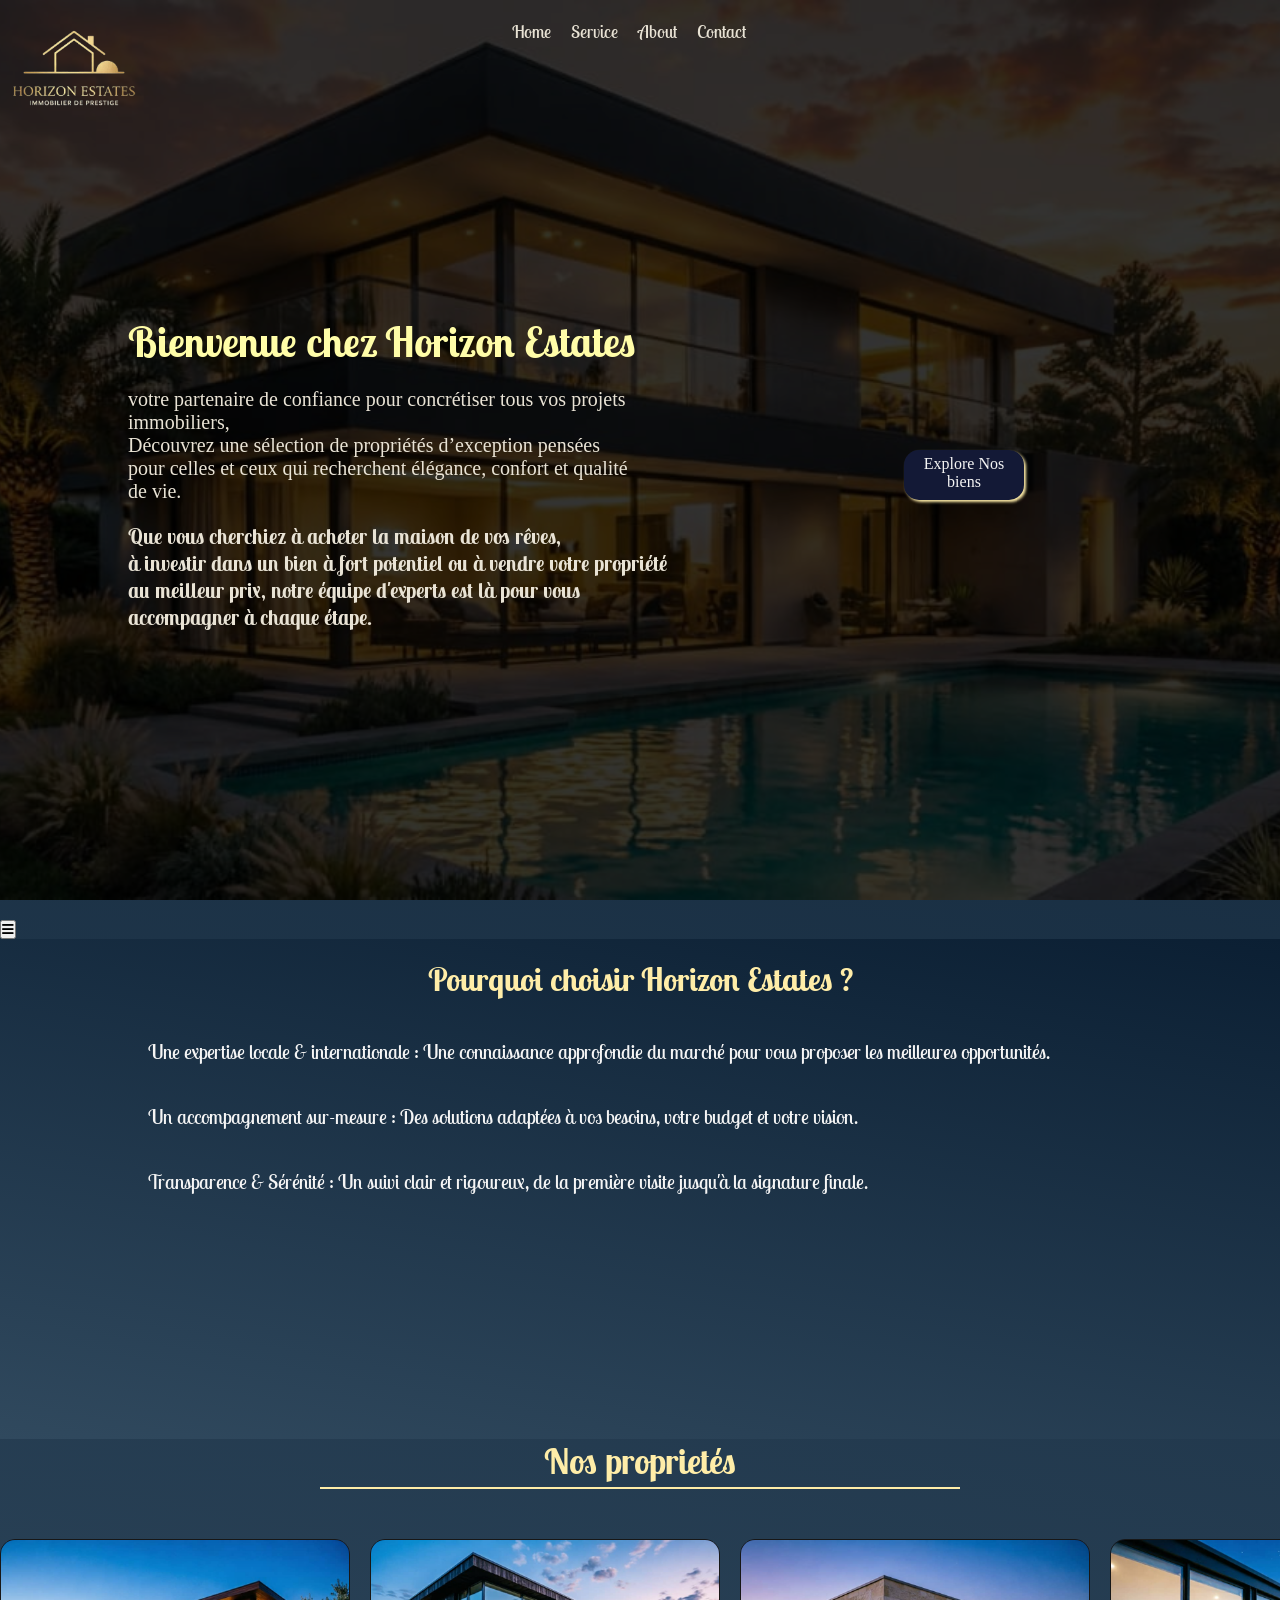
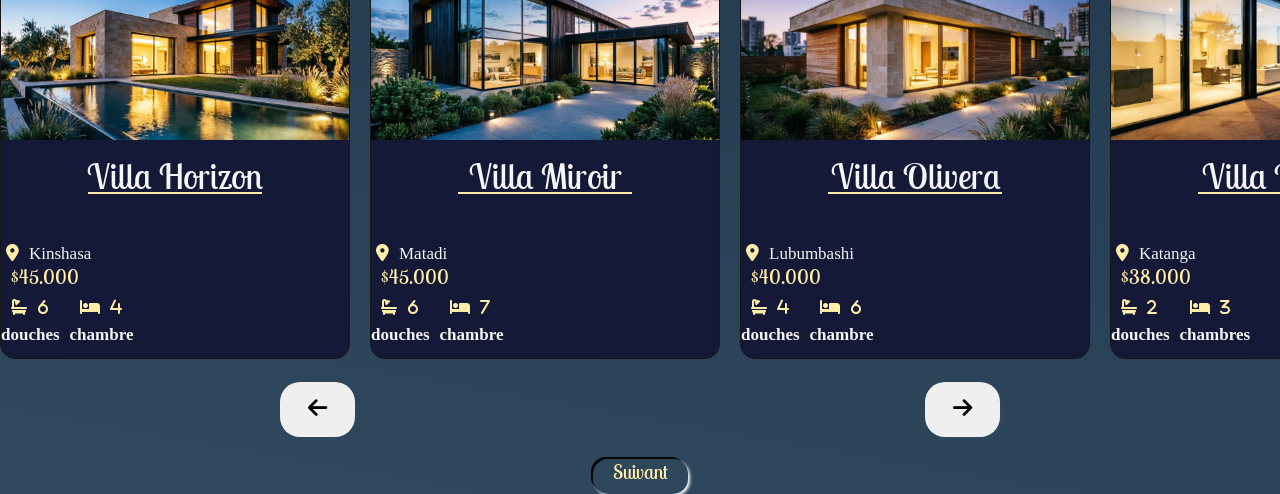
==== commit e9434aae: "dernière actualisation du projet" ====
--- a/src/composant/header.html
+++ b/src/composant/header.html
@@ -10,7 +10,7 @@
 <link rel="preconnect" href="https://fonts.gstatic.com" crossorigin>
 <link href="https://fonts.googleapis.com/css2?family=Cormorant+Garamond:wght@400;500;600;700&family=Montserrat:wght@300;400;500&display=swap" rel="stylesheet">
 <link rel="stylesheet" href="https://cdnjs.cloudflare.com/ajax/libs/font-awesome/6.5.1/css/all.min.css">
-
+<link rel="stylesheet" href="/src/style/responsive.css">
   <title>Horizon Home</title>
 </head>
 <body>
@@ -21,18 +21,23 @@
         <div class="logo">
             <img src="/public/images/icons/LogoHorizon.png" alt="">
         </div>
-        <div class="menu">
+            <div class="burgerMenu">
+                  <button class="burger" id="menuBtn"> <i class="fa-solid fa-bars"></i></button>
+                       <div class="menu">
+          
             <nav>
                 <ul>
                     <li>
                         <a href="/src/composant/header.html">Home</a>
-                        <a href="/src/service/service.html">Service</a>
-                        <a href="/src/page/about.html">About</a>
+                        <a href="/src/page/service.html">Service</a>
+                        <a href="/src/page/service.html#about">About</a>
                         <a href="/src/page/contact.html">Contact</a>
                     </li>
                 </ul>
+                
             </nav>
         </div>
+            </div>
         <div class="textHeader"> 
         <h1>Bienvenue chez Horizon Estates </h1>
         <p>votre partenaire de confiance pour concrétiser tous vos projets immobiliers,<br>
@@ -42,7 +47,7 @@
                  à investir dans un bien à fort potentiel ou à vendre votre propriété au meilleur prix,
                  notre équipe d'experts est là pour vous accompagner à chaque étape.</h5>
 </div>
-        <button class="voir">Explore Nos biens</button>
+        <a href="#propriete" class="voir">Explore Nos biens</a>
     </header>
                     <!-- part des propietées  -->
         <div class="ask">
@@ -54,7 +59,8 @@
 
         <!-- faire des cartes -->
 
-
+<section id="propriete">
+    
     <div class="propriety">
         <h1>Nos proprietés</h1>
         <div id="home">
@@ -182,13 +188,14 @@
             </div>
         </div>
     </div>
+</section>
     <div class="btnSlider">
          
         <button class="return"><i class="fa-solid fa-arrow-left"></i></button>
         <button class="pass"><i class="fa-solid fa-arrow-right"></i></button>
     </div>
     <div class="next">
-        <a href="/src/service/service.html"> Suivant</a>
+        <a href="/src/page/service.html"> Suivant</a>
     </div>
     <script src="/src/js/main.js"></script>
 </body>
--- a/src/main.css
+++ b/src/main.css
@@ -59,7 +59,6 @@
     color: #e9e3d5;
     visibility: visible;
     white-space: normal;
-    /* text-align: left; */
     font-size: 3rem;
     font-weight: 800;
     animation-delay: 0.6s;
@@ -77,7 +76,7 @@
     height: 35px;
     border-radius: 20px;
     position: relative;
-    left: 200px;
+    left: 60px;
     top: 50px;
     border: none;
     color: #171717;
@@ -86,12 +85,10 @@
     font-family: "Lobster Two", sans-serif;
     z-index: 10;
     cursor: pointer;
-    animation-delay: 0.9;
     background: #778ca4;
     box-shadow: 2px 2px 3px ,-2px -2px #4f6271;
     transition: all .5s ease-in-out;
     opacity: 1;
-
 }
 #view.hide{
     opacity: 1;
@@ -161,7 +158,7 @@
 }
 .background{
     width: 100vw;
-    height: 100%;
+    height: 100vh;
     /* z-index: 1; */
 }
 .background img{
@@ -171,12 +168,26 @@
     filter:brightness(0.2);
     z-index: 1000;
 }
+
 .menu{
-   position: absolute;
-   top: 20px;
-   left: 40%;
-   transition: all .8s ease-in-out;
+    align-items: center;
+    position: absolute;
+    top: 20px;
+    left: 40%;
+    transition: all .8s ease-in-out;
     animation: fadeIn .5s ease-in-out ;
+  
+}
+.menu .burger{
+    width: 35px;
+    height: 35px;
+    position: absolute;
+    top: 10px;
+    right: 0;
+    transform: translateX(100px);
+    opacity: 0;
+    display: none;
+    pointer-events: none;
 }
 .menu li{
     display: flex;
@@ -186,11 +197,9 @@
     list-style: none;
 }
 .menu a{
-    padding: 0 10px;
     text-decoration: none;
     font-size: 18px;
     font-weight: 400;
-    position: relative;
     color: #e9e3d5;
     font-family: "Lobster Two", sans-serif;
     transition: all .8s ease-in-out;
--- a/src/propieté.css
+++ b/src/propieté.css
@@ -1,8 +1,13 @@
 html{
       background: linear-gradient(190deg, #0b1f33,#30495e);
+      scroll-behavior: smooth;
+      transition: all .5s ease-in-out;
 }
 .voir{
     position: absolute;
+    text-align: center;
+    text-decoration: none;
+    padding: 5px;
     top: 50%;
     right: 20%;
     width: 120px;
@@ -45,7 +50,7 @@
 .para{ 
     position: relative;
     left: 10%;
-    padding: 20px;
+    padding: 20px; 
     font-size: 20px;
     font-family: "Lobster Two", sans-serif;
     color: #f5f5f5;
@@ -213,4 +218,307 @@
     font-weight: 500;
     font-family: "Lobster Two", sans-serif;
     
+}
+/* contact part + footer part */
+
+.contact{
+    position: relative;
+    width: 100%;
+    height: 100%;
+}
+.logo{
+    position: absolute;
+    top: 0px;
+    left: 10px;
+    width: 150px;
+    height: 150px;
+  
+ }
+ .logo img{
+    width: 128px;
+    height: 128px;
+    object-fit: cover;
+    z-index: 1;
+ }
+.backContact{
+    width: 100%;
+    height:100%;
+    overflow: hidden;
+}
+.backContact video{
+    position: relative;
+    width: 100%;
+    height: 100%;
+    object-fit: cover;
+    z-index: -1;
+    filter: brightness(0.3);
+}
+.textContact{
+    /* z-index: 10; */
+    font-size: 25px;
+    font-weight: 600;
+    position: absolute;
+    top: 30%;
+    left: 10%;
+    font-weight: 600;
+    font-family: "Lobster Two", sans-serif;
+    color: #f2f2f2;
+    opacity: 0;
+    transform: translateX(-50px);
+}
+
+.textContact.contactView{
+    opacity: 1;
+    transform: translateX(0);
+    animation: FadeHeader .7s ease-in-out;
+}
+@keyframes FadeHeader {
+    from{
+        opacity: 0;
+        transform: translateX(-50px);
+    }
+    to{
+        opacity: 1;
+        transform: translateX(0);
+    }
+}
+
+/*cacher le button pour la responsive*/
+.formContact{
+    width: 150px;
+    height: 35px;
+    border-radius: 15px;
+    border: none;
+    background: #131936;
+    color: #f2f2f2;
+    position: absolute;
+    top: 60%;
+    left: 65%;
+
+}
+.form{
+    position: absolute;
+    top: 3%;
+    right: 20%;
+    display: flex;
+    flex-direction: column;
+    width: 350px;
+    height: 400px;
+    opacity: 0;
+    transform: translateY(50px); 
+}
+.form.FomrView{
+    opacity: 1;
+    transform: translateY(0);
+    animation: FadeForm .7s ease-in-out;
+}
+@keyframes FadeForm {
+    from{
+       opacity: 0;
+       transform: translateY(50px); 
+    }
+    to{
+        opacity: 1;
+        transform: translateY(0);
+    }
+}
+.form h1{
+    font-size: 20px;
+    font-weight: 600;
+    font-family: "Lobster Two", sans-serif;
+    color: #f2f2f2;
+}
+
+form{
+    width: 100%;
+    display: flex;
+    flex-direction: column;
+    gap: 20px;
+    border: 1px solid #f5f5f5;
+    border-radius: 15px;
+    padding: 10px;
+    background: transparent;
+    backdrop-filter: blur(8px); 
+  
+}
+form h1{
+    text-align: center;
+    color: #f2f2f2;
+}
+form input{
+    border-radius: 10px;
+    width: 100%;
+    height: 30px;
+    display: flex;
+    flex-direction: column;
+    border: #171717;
+    gap: 20px;
+}
+
+
+form label{
+    font-size: 19px;
+    font-weight: 600;
+    font-family: "Lobster Two", sans-serif;
+    color: #f2f2f2;
+}
+select{
+    width: 100%;
+    height: 30px;
+    border-radius: 10px;
+}
+option{
+    background: #131936;
+    color: #f2f2f2;
+}
+.send{
+    width: 100%;
+    height: 30px;
+    border-radius: 8px;
+    background: #0b1f33;
+    color: #f2f2f2;
+    font-size: 17px;
+    font-weight: 500;
+    border: none;
+    box-shadow: 2px 2px 3px #30495e,-2px -2px;
+    cursor: pointer;
+}
+/*footer*/
+.footerS{
+   display: flex;
+   gap: 20px; 
+}
+.footer{
+    width: 100%;
+    height: 80%;
+    z-index: 10;
+}
+footer{
+    display: flex;
+    align-items: center;
+    gap: 20px; 
+    width: 100%;
+    /* padding-top: 100px;  */
+}
+.footerTop{
+    padding: 20px;
+    display: flex;
+    align-items: center;
+    margin: 0 auto;
+    gap: 20px;
+    width: 80%;
+       opacity: 0;
+        transform: translateX(-50px);
+}
+.footerTop.viewFooter{
+    opacity: 1;
+    transform: translateX(0);
+    animation: FadeFooter .6s ease-in-out;
+}
+@keyframes FadeFooter {
+    from{
+        opacity: 0;
+        transform: translateX(-50px);
+    }
+    to{
+        opacity: 1;
+        transform: translateX(0);
+    }
+}
+.footerTop h1{
+    color: #ffeda8;
+    font-weight: 600;
+     font-family: "Lobster Two", sans-serif;
+}
+.footerTop p{
+    color: #f2f2f2;
+    font-weight: 600;
+    font-size: 20px;
+}
+.footerTop img{
+    width: 550px;
+    height: 350px;
+    border-radius: 15px;
+    object-fit: cover;
+    filter: saturate(2);
+}
+.prensentFooter{
+    display: flex;
+    flex-direction: column;
+    gap: 20px;
+}
+.prensentFooter img{
+    width: 128px;
+    height: 128px;
+    object-fit: cover;
+    filter: saturate(2);
+}
+.prensentFooter h1{
+    color: #ffeda8;
+    font-weight: 600;
+    font-family: "Lobster Two", sans-serif;
+}
+.prensentFooter p{
+    width: 350px;
+    color: #f2f2f2;
+    font-weight: 600;
+    font-size: 20px;
+}
+ .link{
+    width: 100%;
+    display: flex;
+    flex-direction: column;
+    gap: 20px;
+    text-decoration: none;
+}
+.linkA{
+    display: flex;
+    gap: 20px;
+    align-items: center;
+}
+.linkA a{
+    color: #ffeda8;
+    font-size: 18px;
+    margin-left: 20px;
+}
+.serviceFooter{
+    display: flex;
+    flex-direction: column;
+}
+.serviceFooter h1{
+     color: #ffeda8;
+    font-weight: 600;
+    font-family: "Lobster Two", sans-serif;
+}
+.serviceFooter h3{
+    color: #f5f5f5;
+    font-weight: 600;
+    font-family: "Lobster Two", sans-serif;
+}
+.navigationFooter{
+    display: flex;
+    flex-direction: column;
+    align-items: center;
+    gap: 20px;
+}
+.navigationFooter h1{
+     color: #ffeda8;
+    font-weight: 600;
+    font-family: "Lobster Two", sans-serif;
+}
+.navigationFooter a{
+    text-decoration: none;
+    color: #f5f5f5;
+    font-weight: 600;
+    font-family: "Lobster Two", sans-serif;
+}
+.coordonnées{
+      display: flex;
+    flex-direction: column;
+    align-items: center;
+}
+.coordonnées i,h3{
+    display: flex;
+    gap: 10px;
+    color: #f2f2f2;
 }
--- a/src/style/responsive.css
+++ b/src/style/responsive.css
@@ -0,0 +1,653 @@
+@media (max-width:768px) and (max-width:800px) {
+.text.view {
+    display: flex;
+    flex-direction: column;
+    align-items: center;
+    text-align: center;
+    width: 200px;
+    gap: 20px;
+    font-family: 'Playfair Display', serif;
+    opacity: 1;
+    z-index: 10;
+     animation: fadeText .8s ease-in-out;
+}
+.text h1{
+    font-family: "Lobster Two", sans-serif;
+    text-align: center;
+    width: 400px;
+    color: #e9e3d5;
+    visibility: visible;
+    white-space: normal;
+    font-size: 2.5rem;
+    font-weight: 800;
+    animation-delay: 0.6s;
+}
+.text p{
+    font-family: 'Cormorant Garamond', serif;
+    font-size: 22px;
+    font-weight: 600;
+    width: 300px;
+    color: #e9e3d5;
+    animation-delay: 0.8s;
+}
+#view{
+    display: flex;
+    align-items: center;
+    text-align: center;
+}
+#view a{
+    position:absolute;
+    top: 8px;
+    color: #e9e3d5;
+    left: 20px;
+    text-decoration: none;
+    text-align: center;
+    margin: 0 auto;
+    width: 100px;
+    transform:translateX(-50px);
+}
+/* partie d'accueil*/
+ .logo img{
+    width: 64px;
+    height: 64px;
+    object-fit: cover;
+    z-index: 1;
+ }
+ .background{
+    width: 100vw;
+    height: 100vh;
+ }
+ .background img{
+    object-fit: cover;
+     width: auto;
+    height: 105vh;
+    filter:brightness(0.2);
+    z-index: 1000;
+}
+ .menu {
+    position: absolute;
+   top: 20px;
+   right: 40%;
+   transition: all .8s ease-in-out;
+    animation: fadeIn .5s ease-in-out ;
+ }
+.burger{
+    opacity: 1;
+    display: block;
+    border-radius: 15px;
+    border: none;
+    width: 55px;
+    height: 55px;
+    position: absolute;
+    left: 35%;
+    top: 5px;
+
+}
+.burgerMenu{
+    position: absolute;
+    top: 0;
+    right: 125px;
+}
+.menu nav{
+    align-items: center;
+     border: 1px solid #e9e3d5;
+    border-radius: 20px;
+    background: transparent;
+    backdrop-filter: blur(10px);
+    height: 200px;
+    width: 150px;
+    opacity: 0;
+    display: none;
+     border: 1px solid #e9e3d5;
+    background: transparent;
+    backdrop-filter: blur(8px);
+     position: absolute;
+    top: 20px;
+    right: 40%;
+    transition: all .8s ease-in-out;
+    animation: fadeIn .5s ease-in-out ;
+    display: flex;
+    flex-direction: column;
+    align-items: center;
+}
+.menu a{
+    display: flex;
+    flex-direction: column;
+    align-items: center;
+    text-align: center;
+    align-items: center;
+    margin: 0 auto;
+}
+
+
+ .menu.mobileMenu nav{
+    opacity: 1;
+    display: block;
+    align-items: center;
+    margin: 0 auto;
+} 
+
+ .menu li{
+    display: flex;
+    flex-direction: column;
+    text-decoration: none;
+    list-style: none;
+    align-items: center;
+    margin: 0 auto;
+}
+/* text header */
+.textHeader{
+    display: flex;
+    flex-direction: column;
+    width: 300px;
+    height: 300px;
+}
+.textHeader p{
+    width: 200px;
+}
+.textHeader h5{
+    width: 300px;
+    font-size: 19px;
+}
+.voir{
+    top:55%;
+    right: 5%;
+}
+.ask{
+    width: 100%;
+    height: fit-content;
+    overflow: hidden;
+}
+.ask h1{
+     /* padding-top: 50px; */
+    margin-top: 50px;
+    width: 300px;
+}
+#propText{
+    width: 300px !important;  
+}
+.para.paraView{
+    max-width: 300px !important;
+}
+
+/*service part */
+.logoService img{
+    width: 120px;
+    height: 120px;
+}
+.serviceHeader{
+     width: auto;
+    height: 100vh;
+}
+
+.serviceBack video{ 
+    position: relative;
+    width: 100vw !important;
+    height: 100vh;
+    object-fit: cover;
+    z-index: -1;
+    filter: brightness(0.3);
+}
+.textService{
+    width: 200px !important;
+    display: flex;
+    flex-direction: column;
+}
+.textService h1{
+    width:300px !important;
+    transform: translateX(-50px) !important;
+}
+.textService h2{
+    width: 200px;
+    transform: translateX(-50px);
+}
+.presentService{
+    display: flex;
+    flex-direction: column;
+    align-items: center;
+}
+.contentSquad {
+    display: flex !important;
+    flex-direction: column;
+    align-items: center;
+    gap: 20px;
+}
+ #about{
+    transform: translateY(30%);
+    width: 100vw;
+    height: 100vh;
+    display: flex;
+    flex-direction: column;
+    align-items: center;
+    text-align: center;
+}
+
+ .presentation{
+    display: flex;
+    flex-direction: column;
+    gap: 20px;
+    width: 100%;
+    height: 100%;
+   
+ }
+ .presentation img{
+    /* forcer l'image à s'adapter */
+    transform: translateY(50px);
+    width: 350px;
+    height: 200px;
+    border-radius: 15px;
+    object-fit: cover;
+ }
+
+.StatHome{
+    width: 100px;
+    font-size: 20px;
+    display: flex;
+    align-items: center;
+    text-align: center;
+}
+.StatHome span{
+    display: flex;
+    text-align: center;
+    align-items: center;
+    gap: 20px;
+    width: 55px;
+    height: 35px;
+    font-size: 18px;
+    
+}
+/* forcer les elements à être bien centrée */
+.block{
+    transform: translateX(30px);
+}
+.block2{
+    transform: translate(-35px);
+}
+.StatHome p{
+    width: 35px;
+    font-size: 15px;
+    
+}
+.statistic{
+    display: flex;
+    text-align: center;
+    gap: 20px;
+    width: 205px;
+    font-size: 18px;
+
+}
+ /*call to action */
+ .call{
+    display: flex;
+    flex-direction: column;
+ }
+ .textCall{
+    display: flex !important;
+    flex-direction: column;
+    width: 300px;
+    height: 300px;
+}
+.textCall img{
+    width: 350px;
+    height: 350px;
+}
+/* forcer le bouton à s'adapter*/
+.link{
+    padding: 50px;
+}
+.link a{
+    transform: translateY(50px)!important;
+}
+    /*contact part*/
+    .contact{
+    position: relative;
+    width: 100vw;
+    height: 105vh;
+}
+.logo{
+    position: absolute;
+    top: 0px;
+    left: 10px;
+    width: 150px;
+    height: 150px;
+  
+ }
+ .logo img{
+    width: 64px;
+    height: 64px;
+    object-fit: cover;
+    z-index: 1;
+ }
+ .backContact{
+    width: 100vw;
+    height: 105vh;
+ }
+.backContact video{
+    position: relative;
+    width: 100vh !important;
+    height: 105vh;
+    object-fit: cover;
+    z-index: -1;
+    filter: brightness(0.3);
+}
+.heroContact{
+    display: flex;
+    flex-direction: column;
+    gap: 20px;
+}
+.textContact{
+    width: 250px;
+}
+.formResponsive{
+    position: relative;
+}
+.activeForm{
+    width: 300px;
+    position: relative;
+}
+.backContactForm{
+    width: 108vw;
+    height: 100%;
+    display: flex;
+    flex-direction: column;
+    align-items: center; 
+    background: rgba(39, 37, 37, 0.1);
+}
+form{
+    width: 350px;
+    height: fit-content;
+    background-color:  #131936;
+    margin: 0 auto;
+    transform: translate(50px,20%) !important;
+    display: none;
+    z-index: 100;
+}
+form.formView{
+    display: block;
+    padding: 20px;
+}
+#mail{
+    display: flex;
+    flex-direction: column;
+    width: 220px;
+    height: 25px;
+    align-items: center;
+}
+.sendContact{
+    padding: 15px;
+}
+.footerTop{
+    padding: 20px;
+    display: flex;
+    flex-direction: column;
+    margin: 0 auto;
+    gap: 20px;
+    width: 80%;
+    opacity: 0;
+    transform: translateX(-50px);
+}
+.footerTop img{
+    width: 350px;
+    height: 350px;
+    border-radius: 15px;
+    object-fit: cover;
+    filter: saturate(2);
+}
+footer{
+    display: flex;
+    flex-direction: column;
+    gap: 20px;
+}
+}
+/*Tablette responsive*/
+@media screen and (max-width:1024px) {
+    .text h1{
+    font-family: "Lobster Two", sans-serif;
+    text-align: center;
+    width: 600px;
+    color: #e9e3d5;
+    visibility: visible;
+    white-space: normal;
+    font-size: 2.5rem;
+    font-weight: 800;
+    animation-delay: 0.6s;
+}
+.text p{
+    font-family: 'Cormorant Garamond', serif;
+    font-size: 22px;
+    font-weight: 600;
+    width: 900px;
+    color: #e9e3d5;
+    animation-delay: 0.8s;
+}
+#view{
+    display: flex;
+    align-items: center;
+    text-align: center;
+}
+#view a{
+    position:absolute;
+    top: 8px;
+    color: #e9e3d5;
+    left: 20px;
+    text-decoration: none;
+    text-align: center;
+    margin: 0 auto;
+    width: 100px;
+    transform:translateX(-50px);
+}
+/* partie d'accueil*/
+ .logo img{
+    width: 64px;
+    height: 64px;
+    object-fit: cover;
+    z-index: 1;
+ }
+ .background{
+    width: 100vw;
+    height: 100vh;
+ }
+ .background img{
+    object-fit: cover;
+    width: auto;
+    height: 105vh;
+    filter:brightness(0.2);
+    z-index: 1000;
+}
+.text p{
+    font-family: 'Cormorant Garamond', serif;
+    font-size: 22px;
+    font-weight: 600;
+    width: 320px;
+    color: #e9e3d5;
+    animation-delay: 0.8s;
+}
+#view{
+    display: flex;
+    align-items: center;
+    text-align: center;
+}
+#view a{
+    position:absolute;
+    top: 8px;
+    color: #e9e3d5;
+    left: 80px;
+    text-decoration: none;
+    text-align: center;
+    margin: 0 auto;
+}
+.voir{
+    top:55%;
+    right: 5%;
+}
+.ask{
+    width: 100%;
+    height: fit-content;
+    overflow: hidden;
+}
+.ask h1{
+    margin-top: 50px;
+    width: 800px;
+}
+#propText{
+    width: 900px;  
+}
+.para.paraView{
+    max-width: 700px;
+}
+/* service parti*/
+.logoService img{
+    width: 120px;
+    height: 120px;
+}
+.serviceHeader{
+    width: auto;
+    height: 100vh;
+}
+/* .serviceBack{
+     max-width: 100vw;
+    height:150vh;
+    overflow: hidden; 
+} */
+.serviceBack video{
+    position: relative;
+    width: auto;
+    height: 100vh;
+    object-fit: cover;
+    z-index: -1;
+    filter: brightness(0.3);
+}
+.cartService {
+    display: grid;
+    grid-template-columns: repeat(2,1fr);
+    gap: 20px;
+}
+.textService{
+    width: 600px;
+    display: flex;
+    flex-direction: column;
+}
+.textService h1{
+    width: 500px;
+    transform: translateX(-50px);
+}
+.textService h2{
+    width: 320px;
+    transform: translateX(-50px);
+}
+.presentService{
+  grid-template-columns:  repeat( 1fr);
+  gap: 20px;
+}
+.contentSquad{
+  display: grid;
+  grid-template-columns: repeat(2,1fr);
+  gap: 20px;
+}
+.call{
+    transform: translateY(50px);
+     display: flex;
+    flex-direction: column;
+    align-items: center;
+}
+.textCall{
+    display: grid;
+    grid-template-columns: repeat(2,1fr);
+    gap: 20px;
+}
+.statistic{
+    display: grid;
+    grid-template-columns: repeat(3,1fr);
+    text-align: center;
+}
+.textCall{
+    display: grid;
+    grid-template-columns: repeat(2,1fr);
+    align-items: center;
+    gap: 20px;
+}
+.link{
+    /* display: flex;
+    flex-direction: column;
+    width: 200px;
+    height: 200px; */
+    display: grid;
+    grid-template-columns: repeat(1fr);
+    gap: 20px;
+} 
+.link a{
+    /* forcer le button*/
+    transform: translateX(150px);
+}
+/*contact parts*/
+ .backContact{
+    width: 100vw;
+    height: 105vh;
+ }
+.backContact video{
+    position: relative;
+    width: 100vh !important;
+    height: 105vh;
+    object-fit: cover;
+    z-index: -1;
+    filter: brightness(0.3);
+}
+.heroContact{
+    display: flex;
+    display: flex;
+    gap: 20px;
+}
+.textContact{
+    width: 250px;
+}
+.formResponsive{
+    position: relative;
+}
+.activeForm{
+    width: 300px;
+    display: none;
+    position: relative;
+}
+.backContactForm{
+    width: 108vw;
+    height: 100%;
+    display: flex;
+    flex-direction: column;
+    align-items: center; 
+    background: rgba(39, 37, 37, 0.1);
+}
+form{
+    width: 350px;
+    height: fit-content;
+    /* changer le font */
+    background-color:  #131936;
+    margin: 0 auto;
+    transform: translate(-50%,20%) !important;
+    z-index: 100;
+}
+/*footer parti*/
+.footerTop{
+    padding: 20px;
+   display: grid;
+    grid-template-columns: repeat(3,1fr);
+    margin: 0 auto;
+    gap: 20px;
+    width: 90%;
+    opacity: 0;
+    transform: translateX(-50px);
+}
+.footerTop img{
+    width: 400px;
+    height: 350px;
+    border-radius: 15px;
+    object-fit: cover;
+    filter: saturate(2);
+}
+footer{
+    
+    display: grid;
+    grid-template-columns: repeat(3,1fr);
+    gap: 20px;
+}
+
+}
